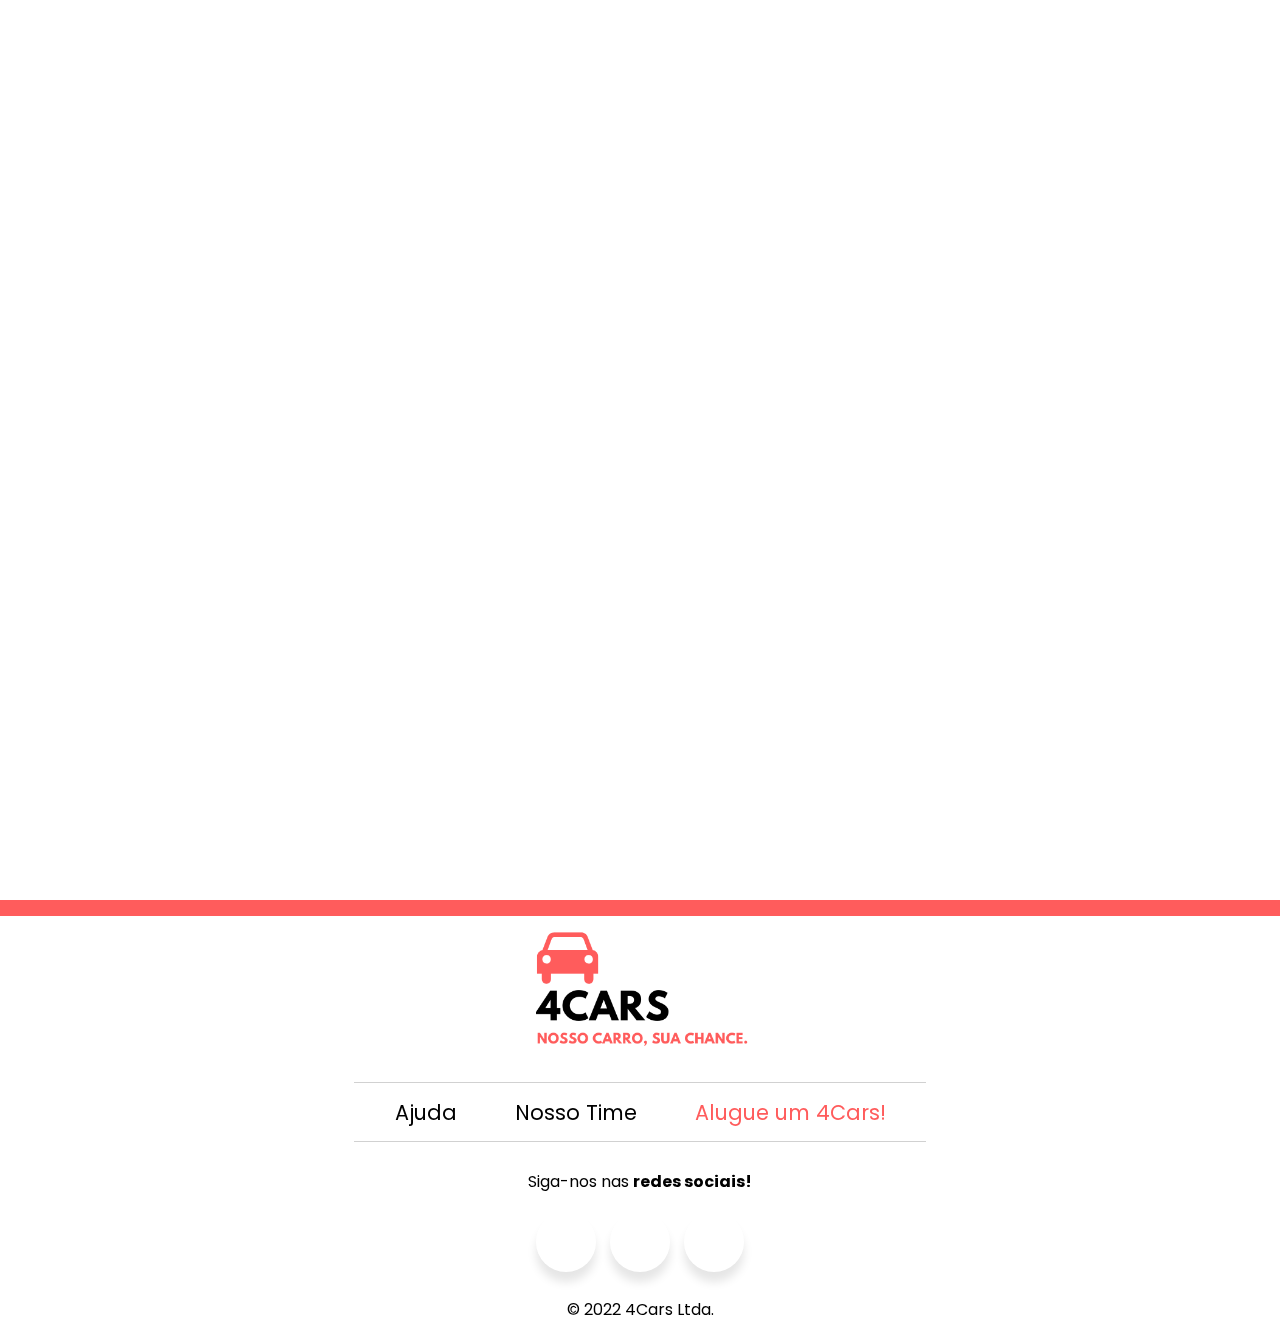
==== skeleton/index.html @ f62fdfae "rodapé, fonte e imagens" ====
<!DOCTYPE html>
<html lang="pt-br">

<head>
    <meta charset="UTF-8">
    <meta http-equiv="X-UA-Compatible" content="IE=edge">
    <meta name="viewport" content="width=device-width, initial-scale=1.0">
    <link rel="stylesheet" href="style.css">
    <title>4Cars - Aluguel de carros para motoristas</title>
    <link rel="shortcut icon" href="img/logo-sem-texto.png">
    <link
      rel="stylesheet"
      href="https://cdnjs.cloudflare.com/ajax/libs/font-awesome/5.15.3/css/all.min.css"
      integrity="sha512-iBBXm8fW90+nuLcSKlbmrPcLa0OT92xO1BIsZ+ywDWZCvqsWgccV3gFoRBv0z+8dLJgyAHIhR35VZc2oM/gI1w=="
      crossorigin="anonymous"
    />
</head>

<body>
    <header>

    </header>

    <main>

    </main>

<!-- RODAPÉ -->
    <footer>
        <img id="logo-rodape" src="img/logo4cars.PNG" alt="LOGO">
        <nav class="menu-rodape">
            <a href="ajuda.html">Ajuda</a>
            <a href="nosso-time.html">Nosso Time</a>
            <a href="aluguel.html" id="botao-alugue">Alugue um 4Cars!</a>
        </nav>
        <p class="paragrafo-rodape">Siga-nos nas <b>redes sociais!</b></p>
        <div class="redes">
                <a href="https://www.instagram.com/" target="_blank" class="btn instagram">
                    <div class="icon">
                        <i class="fab fa-instagram"></i>
                    </div>
                    <span>Instagram</span>
                </a>
                <a href="https://www.facebook.com/" target="_blank" class="btn facebook">
                    <div class="icon">
                        <i class="fab fa-facebook"></i>
                    </div>
                    <span>Facebook</span>
                </a>
                <a href="https://twitter.com/" target="_blank" class="btn twitter">
                    <div class="icon">
                        <i class="fab fa-twitter"></i>
                    </div>
                    <span>Twitter</span>
                </a>
        </div>    
        <p class="paragrafo-rodape">&copy; 2022 4Cars Ltda.</p>
    </footer>

</body>

</html>
---- skeleton/style.css ----
@import url('https://fonts.googleapis.com/css2?family=Exo&family=Poppins:wght@400;500;600;700&display=swap');

* {
    padding: 0;
    margin: 0;
    box-sizing: border-box;
    font-family: 'Poppins', sans-serif;
}

body {
    min-height: 100vh;
}

header {
    display: flex;
    height: 10vh;
    align-items: center;
    justify-content: center;
}

main {
    display: flex;
    height: 90vh;
    align-items: center;
    justify-content: center;
}

/* RODAPÉ */

footer {
    display: flex;
    flex-direction: column;
    top: 100%;
    position: sticky;
    align-items: center;
    justify-content: center;
    width: 100%;
    border-top: 1rem solid #ff5c5c;
}
#logo-rodape {
    width: 25vh;
    margin: 1vh;
}

.menu-rodape {
    margin: 2vh;
    border-top: 1px solid rgb(102, 102, 102, 0.3);
    border-bottom: 1px solid rgb(102, 102, 102, 0.3);
    padding: 1.5vh;
}

.menu-rodape a {
    text-decoration: none;
    color: black;
    padding: 3vh;
    font-size: 1.3rem;
}

#menu-rodape a:hover {
    text-decoration: underline;
}

.paragrafo-rodape {
    margin: 1vh;
}

#botao-alugue {
    color: #ff5c5c;
}

#botao-alugue:hover {
    text-decoration: underline;
}

.redes {
    margin: 1vh;
}
.redes a{
    text-decoration: none;
}
.redes .btn{
    display: inline-block;
    height: 60px;
    width: 60px;
    margin: 0 5px;
    overflow: hidden;
    background: #fff;
    border-radius: 50px;
    cursor: pointer;
    box-shadow: 0px 10px 10px rgba(0, 0, 0, 0.1);
    transition: all 0.3s ease-out;
}
.redes .btn:hover{
    width: 200px;
}
.redes .btn .icon{
    display: inline-block;
    height: 60px;
    width: 60px;
    text-align: center;
    border-radius: 50px;
    box-sizing: border-box;
    line-height: 60px;
    color: black;
    transition: all 0.3s ease-out;
}
.instagram:hover .icon{
    background: #e1306c;
}
.facebook:hover .icon{
    background: #4267B2;
}
.twitter:hover .icon{
    background: #00acee;
}

.redes .btn .icon i{
    font-size: 20px;
    line-height: 60px;
    transition: all 0.3s ease-out;
}
.redes .btn:hover .icon i{
    color: #fff;
}

.redes .btn span{
    font-size: 20px;
    font-weight: 500;
    line-height: 60px;
    margin-left: 10px;
    transition: all 0.5s ease-out;
}
.instagram:hover span{
    color: #e1306c;
}
.facebook:hover span{
    color: #4267B2;
}
.twitter:hover span{
    color: #00acee;
}
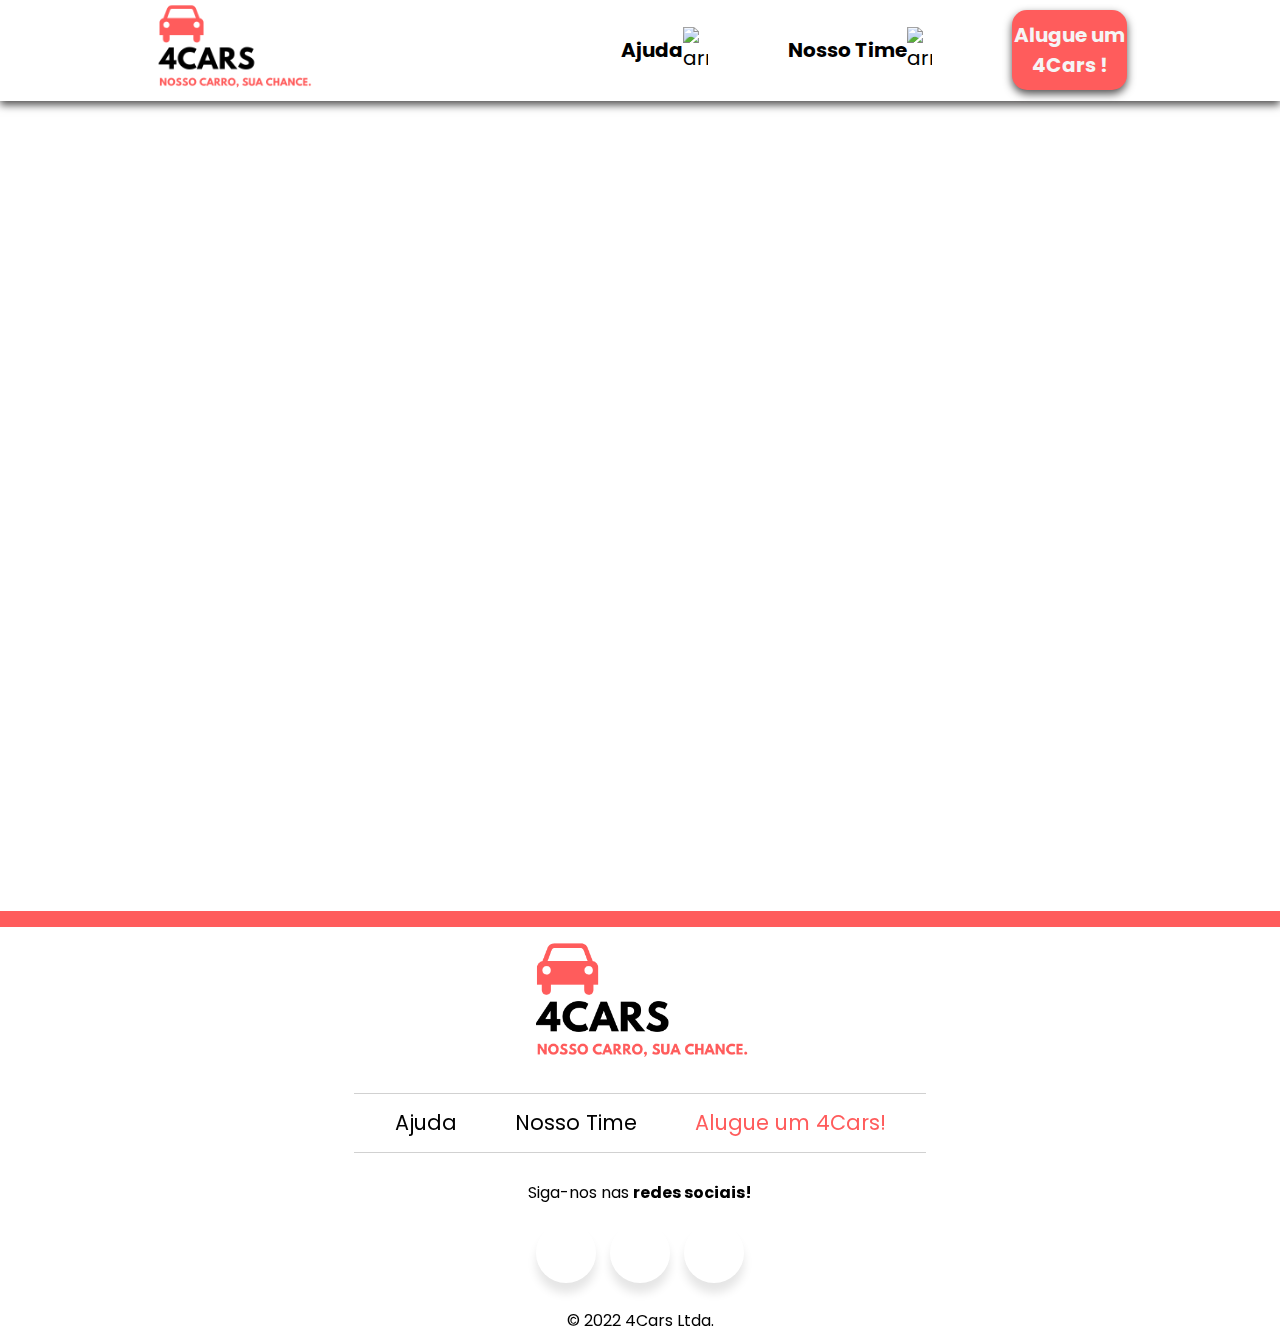
==== commit ee99935c: "correção tamanho do botão alugue" ====
--- a/skeleton/index.html
+++ b/skeleton/index.html
@@ -8,24 +8,42 @@
     <link rel="stylesheet" href="style.css">
     <title>4Cars - Aluguel de carros para motoristas</title>
     <link rel="shortcut icon" href="img/logo-sem-texto.png">
-    <link
-      rel="stylesheet"
-      href="https://cdnjs.cloudflare.com/ajax/libs/font-awesome/5.15.3/css/all.min.css"
-      integrity="sha512-iBBXm8fW90+nuLcSKlbmrPcLa0OT92xO1BIsZ+ywDWZCvqsWgccV3gFoRBv0z+8dLJgyAHIhR35VZc2oM/gI1w=="
-      crossorigin="anonymous"
-    />
+    <link rel="stylesheet" href="https://cdnjs.cloudflare.com/ajax/libs/font-awesome/5.15.3/css/all.min.css"
+        integrity="sha512-iBBXm8fW90+nuLcSKlbmrPcLa0OT92xO1BIsZ+ywDWZCvqsWgccV3gFoRBv0z+8dLJgyAHIhR35VZc2oM/gI1w=="
+        crossorigin="anonymous" />
 </head>
 
 <body>
+    <!--CABEÇALHO-->
     <header>
+        <a id="logo-header" href="index.html">
+            <img src="./img/logo4cars.PNG" alt="logo">
+        </a>
 
+        <nav id="menu-header">
+
+            <a id="button-header-arrow" href="">
+                <span><b>Ajuda</b></span>
+                <img src="./img/Seta.png" alt="arrow">
+            </a>
+
+            <a id="button-header-arrow" href="">
+                <span><b>Nosso Time</b></span>
+                <img src="./img/Seta.png" alt="arrow">
+            </a>
+
+            <a id="alugue-header" href="">
+                <span><b>Alugue um<br>4Cars !</b></span>
+            </a>
+
+        </nav>
     </header>
 
     <main>
 
     </main>
 
-<!-- RODAPÉ -->
+    <!-- RODAPÉ -->
     <footer>
         <img id="logo-rodape" src="img/logo4cars.PNG" alt="LOGO">
         <nav class="menu-rodape">
@@ -35,25 +53,25 @@
         </nav>
         <p class="paragrafo-rodape">Siga-nos nas <b>redes sociais!</b></p>
         <div class="redes">
-                <a href="https://www.instagram.com/" target="_blank" class="btn instagram">
-                    <div class="icon">
-                        <i class="fab fa-instagram"></i>
-                    </div>
-                    <span>Instagram</span>
-                </a>
-                <a href="https://www.facebook.com/" target="_blank" class="btn facebook">
-                    <div class="icon">
-                        <i class="fab fa-facebook"></i>
-                    </div>
-                    <span>Facebook</span>
-                </a>
-                <a href="https://twitter.com/" target="_blank" class="btn twitter">
-                    <div class="icon">
-                        <i class="fab fa-twitter"></i>
-                    </div>
-                    <span>Twitter</span>
-                </a>
-        </div>    
+            <a href="https://www.instagram.com/" target="_blank" class="btn instagram">
+                <div class="icon">
+                    <i class="fab fa-instagram"></i>
+                </div>
+                <span>Instagram</span>
+            </a>
+            <a href="https://www.facebook.com/" target="_blank" class="btn facebook">
+                <div class="icon">
+                    <i class="fab fa-facebook"></i>
+                </div>
+                <span>Facebook</span>
+            </a>
+            <a href="https://twitter.com/" target="_blank" class="btn twitter">
+                <div class="icon">
+                    <i class="fab fa-twitter"></i>
+                </div>
+                <span>Twitter</span>
+            </a>
+        </div>
         <p class="paragrafo-rodape">&copy; 2022 4Cars Ltda.</p>
     </footer>
 
--- a/skeleton/style.css
+++ b/skeleton/style.css
@@ -9,13 +9,6 @@
 
 body {
     min-height: 100vh;
-}
-
-header {
-    display: flex;
-    height: 10vh;
-    align-items: center;
-    justify-content: center;
 }
 
 main {
@@ -140,3 +133,66 @@
     color: #00acee;
 }
 
+/* CABEÇALHO ! */
+
+header {
+    display: flex;
+    align-items: center;
+    flex-wrap: wrap;
+    justify-content: space-around;
+    box-shadow: 0 4px 8px 0 rgb(83, 82, 82);
+}
+
+#logo-header:hover {
+    opacity: 0.7;
+}
+
+#logo-header > img {
+width: 18vh;
+}
+
+#menu-header {
+    display: flex;
+    align-items: center;
+    font-size: 20px;
+}
+
+#button-header-arrow {
+    display: flex;
+    text-decoration: none;
+    align-items: center;
+    margin-right: 80px;
+    color: black;
+}
+
+#button-header-arrow:hover img {
+    transform: translateX(25px);
+    transition: all 0.4s;
+}
+
+#button-header-arrow img {
+width: 25px;
+transition: all 0.4s;
+}
+
+#alugue-header { 
+    display: flex;
+    text-align: center;
+    background: #ff5c5c;
+    text-decoration: none; 
+    transition: all 0.4s;
+    border-radius: 15px;
+    padding: 10px 2px 10px 2px;
+    box-shadow: 0 4px 8px 0 rgb(83, 82, 82);
+}
+
+#alugue-header span {
+    align-self: center;
+    color: whitesmoke;
+}
+
+#alugue-header:hover {
+    background: black;
+    border-radius: 0px;
+    transition: all 0.7s;
+}
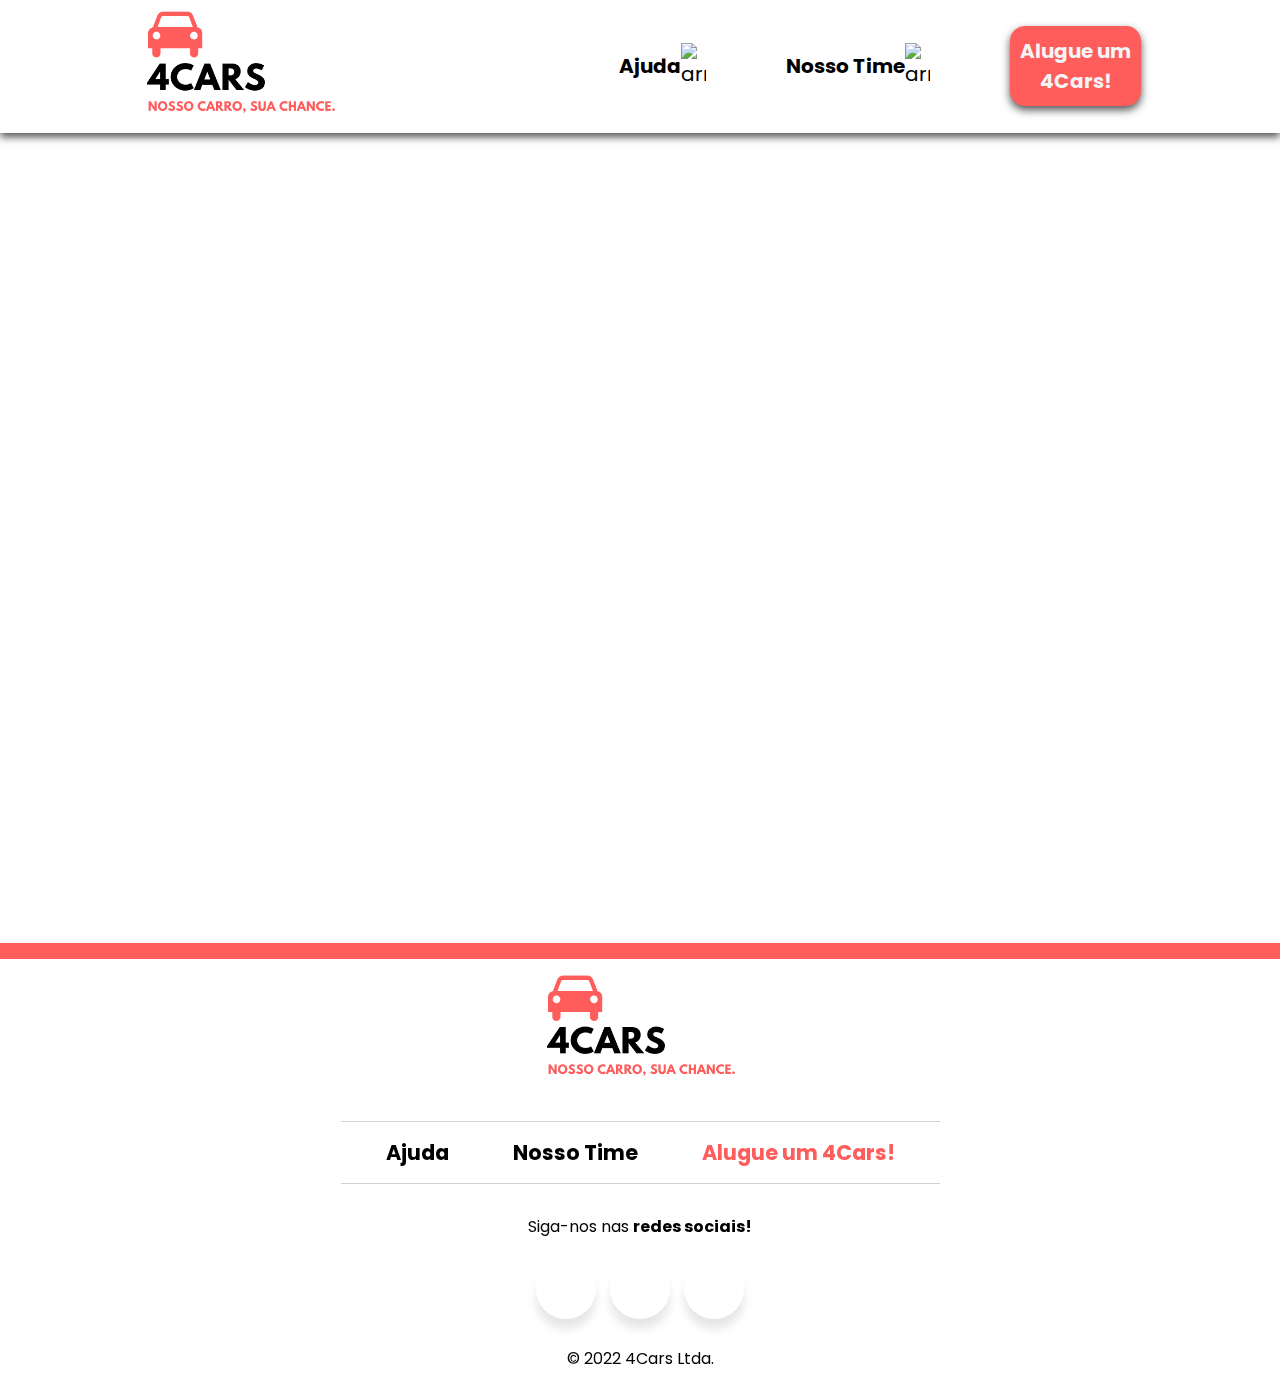
==== commit 59629bc5: "Ajustes header e footer" ====
--- a/skeleton/index.html
+++ b/skeleton/index.html
@@ -22,18 +22,18 @@
 
         <nav id="menu-header">
 
-            <a id="button-header-arrow" href="">
+            <a id="button-header-arrow" href="ajuda.html">
                 <span><b>Ajuda</b></span>
                 <img src="./img/Seta.png" alt="arrow">
             </a>
 
-            <a id="button-header-arrow" href="">
+            <a id="button-header-arrow" href="nosso-time.html">
                 <span><b>Nosso Time</b></span>
                 <img src="./img/Seta.png" alt="arrow">
             </a>
 
-            <a id="alugue-header" href="">
-                <span><b>Alugue um<br>4Cars !</b></span>
+            <a id="alugue-header" href="aluguel.html">
+                <span><b>Alugue um<br>4Cars!</b></span>
             </a>
 
         </nav>
@@ -45,11 +45,13 @@
 
     <!-- RODAPÉ -->
     <footer>
-        <img id="logo-rodape" src="img/logo4cars.PNG" alt="LOGO">
+        <a href="index.html">
+            <img id="logo-rodape" src="img/logo4cars.PNG" alt="LOGO">
+        </a>
         <nav class="menu-rodape">
-            <a href="ajuda.html">Ajuda</a>
-            <a href="nosso-time.html">Nosso Time</a>
-            <a href="aluguel.html" id="botao-alugue">Alugue um 4Cars!</a>
+            <a href="ajuda.html"><b>Ajuda</b></a>
+            <a href="nosso-time.html"><b>Nosso Time</b></a>
+            <a href="aluguel.html" id="botao-alugue"><b>Alugue um 4Cars!</b></a>
         </nav>
         <p class="paragrafo-rodape">Siga-nos nas <b>redes sociais!</b></p>
         <div class="redes">
--- a/skeleton/style.css
+++ b/skeleton/style.css
@@ -31,30 +31,30 @@
     border-top: 1rem solid #ff5c5c;
 }
 #logo-rodape {
-    width: 25vh;
-    margin: 1vh;
+    width: 200px;
+    margin: 10px;
 }
 
 .menu-rodape {
-    margin: 2vh;
+    margin: 20px;
     border-top: 1px solid rgb(102, 102, 102, 0.3);
     border-bottom: 1px solid rgb(102, 102, 102, 0.3);
-    padding: 1.5vh;
+    padding: 15px;
 }
 
 .menu-rodape a {
     text-decoration: none;
     color: black;
-    padding: 3vh;
+    padding: 30px;
     font-size: 1.3rem;
 }
 
-#menu-rodape a:hover {
+.menu-rodape a:hover {
     text-decoration: underline;
 }
 
 .paragrafo-rodape {
-    margin: 1vh;
+    margin: 10px;
 }
 
 #botao-alugue {
@@ -66,7 +66,7 @@
 }
 
 .redes {
-    margin: 1vh;
+    margin: 10px;
 }
 .redes a{
     text-decoration: none;
@@ -148,7 +148,8 @@
 }
 
 #logo-header > img {
-width: 18vh;
+    width: 200px;
+    margin: 5px 0px;
 }
 
 #menu-header {
@@ -166,13 +167,13 @@
 }
 
 #button-header-arrow:hover img {
-    transform: translateX(25px);
+    transform: translateX(10px);
     transition: all 0.4s;
 }
 
 #button-header-arrow img {
-width: 25px;
-transition: all 0.4s;
+    width: 25px;
+    transition: all 0.4s;
 }
 
 #alugue-header { 
@@ -182,7 +183,7 @@
     text-decoration: none; 
     transition: all 0.4s;
     border-radius: 15px;
-    padding: 10px 2px 10px 2px;
+    padding: 10px 10px;
     box-shadow: 0 4px 8px 0 rgb(83, 82, 82);
 }
 
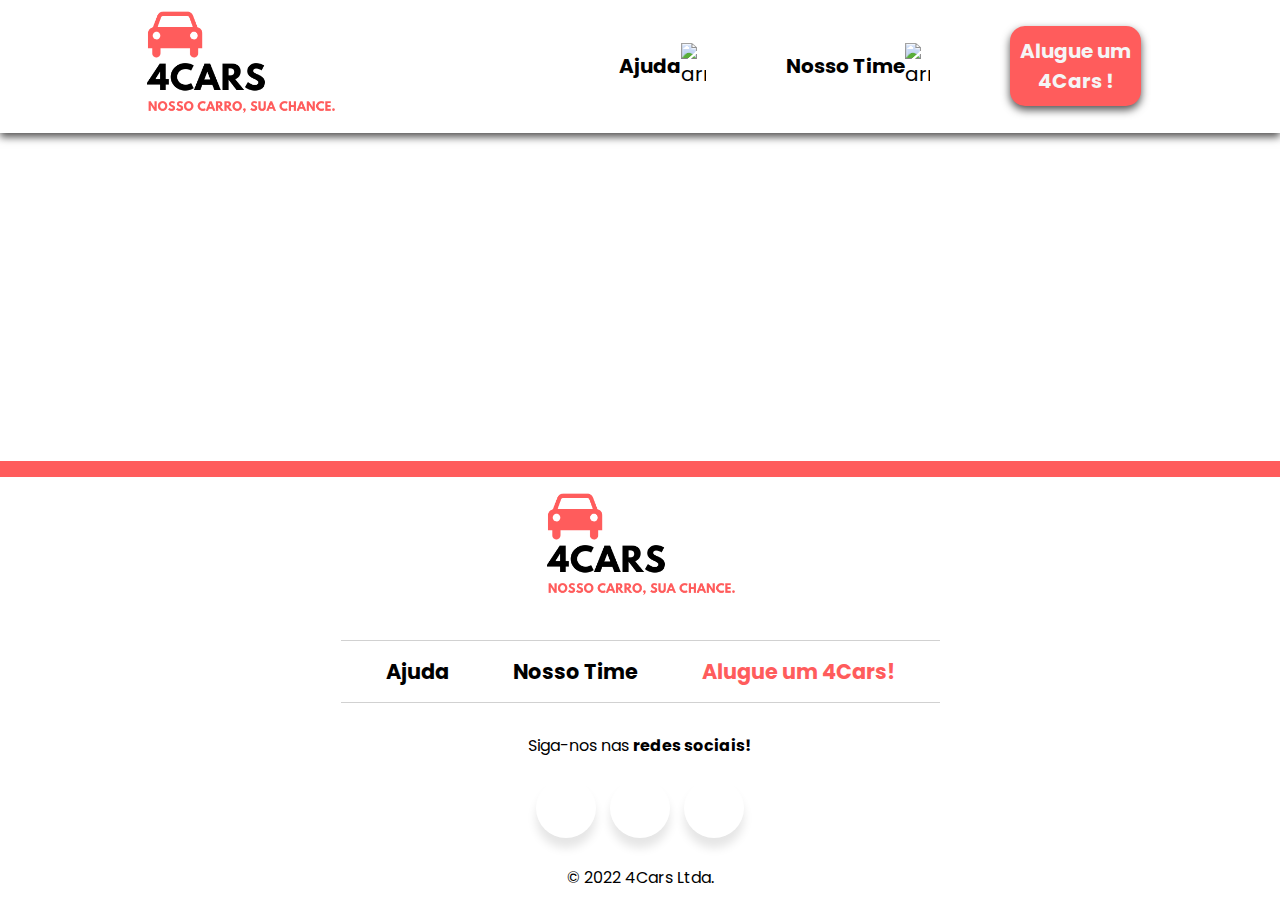
==== commit 2ab7fd3f: "Merge pull request #12 from future4code/rafael-navbar" ====
--- a/skeleton/index.html
+++ b/skeleton/index.html
@@ -33,12 +33,32 @@
             </a>
 
             <a id="alugue-header" href="aluguel.html">
-                <span><b>Alugue um<br>4Cars!</b></span>
+                <span><b>Alugue um<br>4Cars !</b></span>
             </a>
 
         </nav>
+        <label for="check" class="checkbtn">
+            <i class="fas fa-bars"></i>
+        </label>
     </header>
-
+    <input type="checkbox" id="check">
+    <ul id="list">
+        <li><a id="button-header-arrow" href="index.html">
+                <span><b>Home</b></span>
+                <img src="./img/Seta.png" alt="arrow">
+            </a></li>
+        <li> <a id="button-header-arrow" href="ajuda.html">
+                <span><b>Ajuda</b></span>
+                <img src="./img/Seta.png" alt="arrow">
+            </a></li>
+        <li> <a id="button-header-arrow" href="nosso-time.html">
+                <span><b>Nosso Time</b></span>
+                <img src="./img/Seta.png" alt="arrow">
+            </a></li>
+        <li> <a id="alugue-header" href="aluguel.html">
+                <span><b>Alugue um<br>4Cars !</b></span>
+            </a></li>
+    </ul>
     <main>
 
     </main>
--- a/skeleton/style.css
+++ b/skeleton/style.css
@@ -5,6 +5,7 @@
     margin: 0;
     box-sizing: border-box;
     font-family: 'Poppins', sans-serif;
+    list-style-type: none;
 }
 
 body {
@@ -13,7 +14,7 @@
 
 main {
     display: flex;
-    height: 90vh;
+    flex-direction: column;
     align-items: center;
     justify-content: center;
 }
@@ -23,6 +24,7 @@
 footer {
     display: flex;
     flex-direction: column;
+    flex-wrap: wrap;
     top: 100%;
     position: sticky;
     align-items: center;
@@ -183,7 +185,7 @@
     text-decoration: none; 
     transition: all 0.4s;
     border-radius: 15px;
-    padding: 10px 10px;
+    padding: 10px;
     box-shadow: 0 4px 8px 0 rgb(83, 82, 82);
 }
 
@@ -197,3 +199,108 @@
     border-radius: 0px;
     transition: all 0.7s;
 }
+
+.checkbtn {
+    font-size: 30px;
+    color: black;
+    cursor: pointer;
+    display: none;
+}
+
+#check {
+    display: none;
+}
+
+#list {
+    display: none;
+}
+
+
+@media (max-width: 800px) {
+
+#menu-header {
+    display: none;
+}    
+
+.checkbtn {
+    display: block;
+}
+
+#list {
+    display: none;
+    flex-direction: column;
+    align-items: center;
+    justify-content: space-evenly;
+    width: 100%;
+    height: 90vh;
+    background: whitesmoke;
+    box-shadow: 0 4px 8px 0 rgb(83, 82, 82);
+}
+
+#button-header-arrow {
+    margin-right: 0px;
+    border-bottom: solid gray 1px;
+    padding: 0px 100px 25px 100px;
+
+}
+
+#alugue-header {
+    padding: 25px;
+}
+
+
+#check:checked ~ #list{
+    display: flex;
+  }
+
+}
+
+/* PÁGINA DE AJUDA */
+
+#secao-texto-pagina-ajuda {
+    display: flex;
+    max-width: 600px;
+    align-items: center;
+    justify-content: center;
+    margin: 50px 0px;
+}
+.titulo-ajuda {
+    font-size: 2.5rem;
+    font-weight: 600;
+    text-align: center;
+}
+#secao-duvidas-frequentes {
+    display: flex;
+    flex-direction: column;
+    background-color: #ff5c5c;
+    color: #fff;
+    width: 100%;
+    align-items: center;
+    justify-content: center;
+    margin: 50px 0px;
+}
+.titulo-menor-ajuda {
+    font-size: 2rem;
+    text-align: center;
+}
+
+#secao-formulario-ajuda {
+    display: flex;
+    flex-direction: column;
+    width: 100%;
+    align-items: center;
+    justify-content: center;
+    margin: 50px 0px;
+}
+.frase-ajuda {
+    max-width: 420px;
+    text-align: center;
+    margin: 20px 0px;
+}
+.formulario {
+    max-width: 650px;
+    padding: 50px;
+    border-radius: 10px;
+    margin: auto;
+    background-color: rgb(102, 102, 102, 0.3);
+}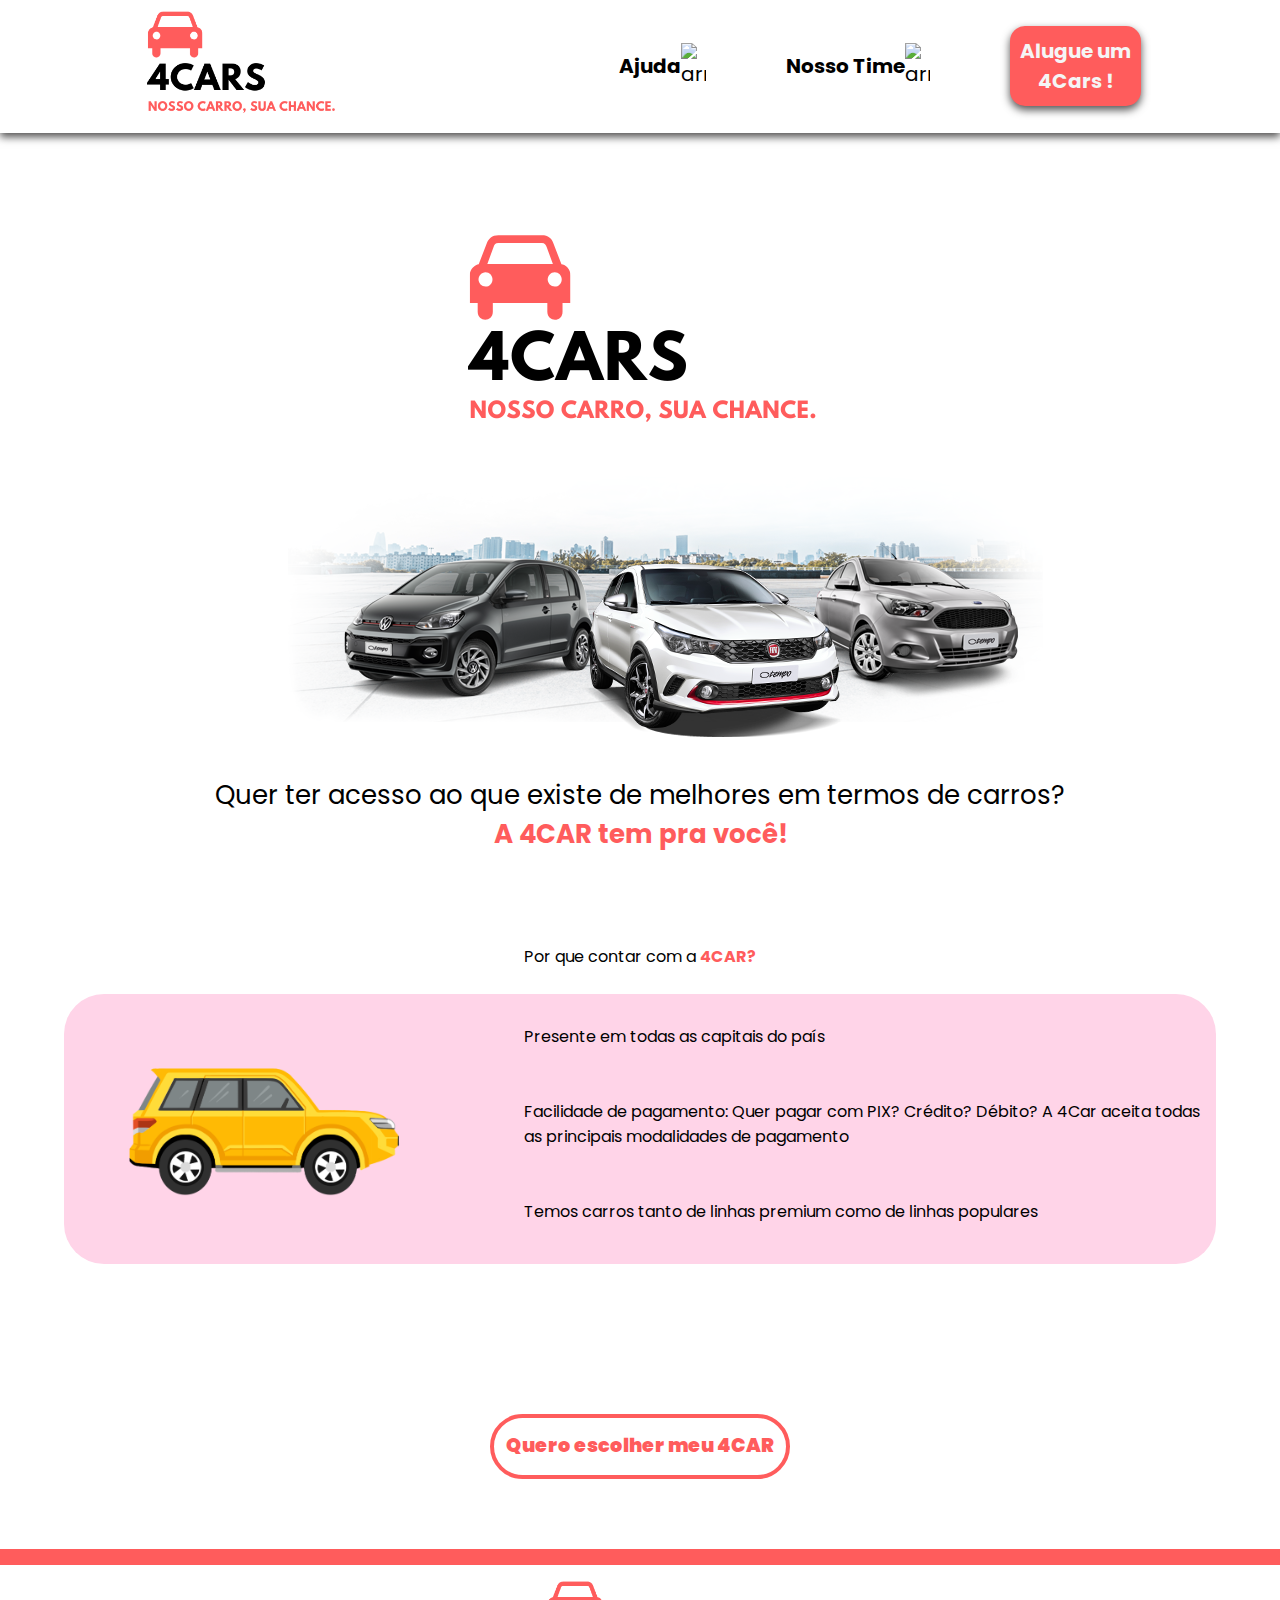
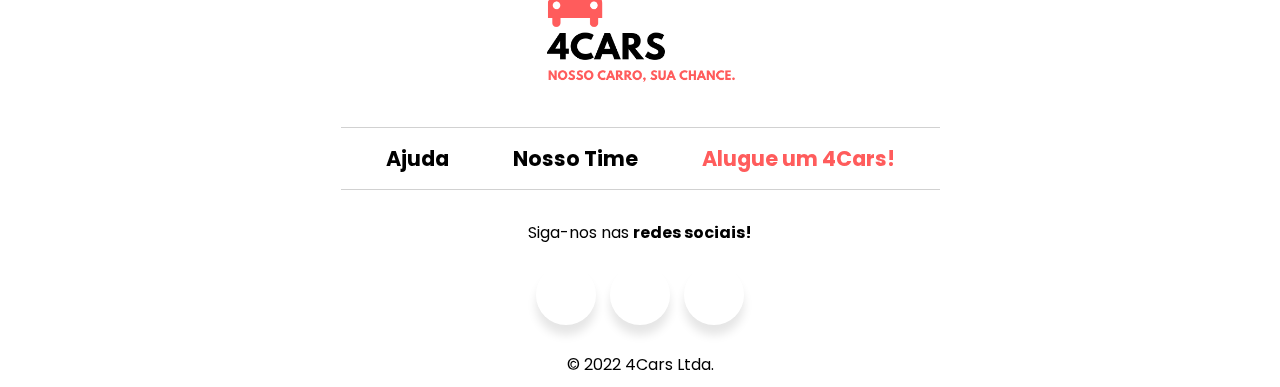
==== commit 4685e24a: "Arrumando a index" ====
--- a/skeleton/index.html
+++ b/skeleton/index.html
@@ -11,6 +11,8 @@
     <link rel="stylesheet" href="https://cdnjs.cloudflare.com/ajax/libs/font-awesome/5.15.3/css/all.min.css"
         integrity="sha512-iBBXm8fW90+nuLcSKlbmrPcLa0OT92xO1BIsZ+ywDWZCvqsWgccV3gFoRBv0z+8dLJgyAHIhR35VZc2oM/gI1w=="
         crossorigin="anonymous" />
+    <script type="module" src="https://unpkg.com/ionicons@5.5.2/dist/ionicons/ionicons.esm.js"></script>
+    <script nomodule src="https://unpkg.com/ionicons@5.5.2/dist/ionicons/ionicons.js"></script>
 </head>
 
 <body>
@@ -61,41 +63,107 @@
     </ul>
     <main>
 
-    </main>
+        <main>
+            <!-- banner De Abertura -->
+            <div class="containerIndex">
+                <div class="logoIndex"><img src="img/logo4cars.PNG" alt=""></div>
+                <div class="indexLogo"><img src="img/SeekPng.com_carros-png_2061838 (1).png" alt=""></div>
 
-    <!-- RODAPÉ -->
-    <footer>
-        <a href="index.html">
-            <img id="logo-rodape" src="img/logo4cars.PNG" alt="LOGO">
-        </a>
-        <nav class="menu-rodape">
-            <a href="ajuda.html"><b>Ajuda</b></a>
-            <a href="nosso-time.html"><b>Nosso Time</b></a>
-            <a href="aluguel.html" id="botao-alugue"><b>Alugue um 4Cars!</b></a>
-        </nav>
-        <p class="paragrafo-rodape">Siga-nos nas <b>redes sociais!</b></p>
-        <div class="redes">
-            <a href="https://www.instagram.com/" target="_blank" class="btn instagram">
-                <div class="icon">
-                    <i class="fab fa-instagram"></i>
+
+                <!-- banner De Abertura -->
+                <div class="mensagembanner">Quer ter acesso ao que existe de melhores em termos de carros? <br>
+                    <p class="a4cartem"> A 4CAR tem pra você!</p>
                 </div>
-                <span>Instagram</span>
+
+                <div classe="textoPorque">Por que contar com a <span style="color:#ff5c5c; font-weight: 700;"> 4CAR?
+                    </span>
+                </div>
+                <br>
+                <div class="fotoIndex"><img src="img/—Pngtree—car car traffic cartoon car_3847398.png" alt="">
+
+
+                    <div class="textoIndex">
+                        <div class="textoEIcone"><ion-icon name="speedometer-outline" style="padding-right: 20px; padding-left: 20px; font-size: 28px;"></ion-icon>Presente em todas as capitais do
+                            país</div>
+                        <br>
+                        <br>
+                        <div class="textoEIcone"><ion-icon name="card-outline" style="padding-right: 20px; padding-left: 20px; font-size: 38px;"></ion-icon> Facilidade de pagamento: Quer pagar
+                            com PIX? Crédito? Débito? A 4Car aceita todas as principais
+                            modalidades de
+                            pagamento </div>
+                        <br><br>
+                        <div class="textoEIcone"><ion-icon name="car-sport-outline" style="padding-right: 20px; padding-left: 20px; font-size: 33px;"></ion-icon>Temos carros tanto de linhas premium
+                            como de linhas populares</div>
+                    </div>
+                </div>
+            </div>
+
+        </main>
+
+        <!-- RESPONSIVO -->
+        <div class="containerResp"><img src="img/pngegg.png" alt=""></div>
+
+        <div class="velocidade">
+            <h2>
+                <ion-icon name="speedometer-outline" style="padding-right: 20px; padding-left: 20px"></ion-icon>
+                Praticidade
+            </h2>
+            <p class="textovel">Presente em todas as capitais do país</p>
+        </div>
+        <div class="velocidade">
+            <h2>
+                <ion-icon name="card-outline" style="padding-right: 20px; padding-left: 20px"></ion-icon>Pagamento
+            </h2>
+            <p class="textovel">Facilidade de pagamento: Quer pagar
+                com PIX? Crédito? Débito? A 4Car aceita os principais meios de pagamentos nacionais</p>
+        </div>
+        <div class="velocidade">
+            <h2>
+                <ion-icon name="car-sport-outline" style="padding-right: 20px; padding-left: 20px"></ion-icon>
+                Diversidade
+            </h2>
+            <p class="textovel">Temos carros tanto de linhas premium
+                como de linhas populares</p>
+        </div>
+        <div class="botaoz"><a href="#planos" class="botaoSecund">Quero escolher meu 4CAR</a></div>
+        </div>
+
+        </div>
+
+
+        <!-- RODAPÉ -->
+        <footer>
+            <a href="index.html">
+                <img id="logo-rodape" src="img/logo4cars.PNG" alt="LOGO">
             </a>
-            <a href="https://www.facebook.com/" target="_blank" class="btn facebook">
-                <div class="icon">
-                    <i class="fab fa-facebook"></i>
-                </div>
-                <span>Facebook</span>
-            </a>
-            <a href="https://twitter.com/" target="_blank" class="btn twitter">
-                <div class="icon">
-                    <i class="fab fa-twitter"></i>
-                </div>
-                <span>Twitter</span>
-            </a>
-        </div>
-        <p class="paragrafo-rodape">&copy; 2022 4Cars Ltda.</p>
-    </footer>
+            <nav class="menu-rodape">
+                <a href="ajuda.html"><b>Ajuda</b></a>
+                <a href="nosso-time.html"><b>Nosso Time</b></a>
+                <a href="aluguel.html" id="botao-alugue"><b>Alugue um 4Cars!</b></a>
+            </nav>
+            <p class="paragrafo-rodape">Siga-nos nas <b>redes sociais!</b></p>
+            <div class="redes">
+                <a href="https://www.instagram.com/" target="_blank" class="btn instagram">
+                    <div class="icon">
+                        <i class="fab fa-instagram"></i>
+                    </div>
+                    <span>Instagram</span>
+                </a>
+                <a href="https://www.facebook.com/" target="_blank" class="btn facebook">
+                    <div class="icon">
+                        <i class="fab fa-facebook"></i>
+                    </div>
+                    <span>Facebook</span>
+                </a>
+                <a href="https://twitter.com/" target="_blank" class="btn twitter">
+                    <div class="icon">
+                        <i class="fab fa-twitter"></i>
+                    </div>
+                    <span>Twitter</span>
+                </a>
+            </div>
+            <p class="paragrafo-rodape">&copy; 2022 4Cars Ltda.</p>
+        </footer>
 
 </body>
 
--- a/skeleton/style.css
+++ b/skeleton/style.css
@@ -227,14 +227,17 @@
 }
 
 #list {
-    display: none;
+    display: flex;
     flex-direction: column;
     align-items: center;
     justify-content: space-evenly;
     width: 100%;
     height: 90vh;
+    transform: translateY(-200%);
+    transition: all 0.5s;
     background: whitesmoke;
     box-shadow: 0 4px 8px 0 rgb(83, 82, 82);
+    margin-bottom:-90vh;
 }
 
 #button-header-arrow {
@@ -250,7 +253,8 @@
 
 
 #check:checked ~ #list{
-    display: flex;
+    transform: translateY(0%);
+    margin-bottom: 0;
   }
 
 }
@@ -303,4 +307,380 @@
     border-radius: 10px;
     margin: auto;
     background-color: rgb(102, 102, 102, 0.3);
+}
+/* CONTEUDO DA PÁGINA 'nosso-time' */
+
+.imagemBanner img{
+    display: flex;
+    width: 100%;
+    height: 400px;
+}
+
+.cabec1{
+    display: flex;
+    padding: 70px;
+    color: #ff5c5c;
+    font-size: 35px;
+}
+
+.cabec2{
+    display: flex;
+    padding: 120px;
+}
+
+.container{
+    align-items: center;
+    height: 60vh;
+    display: flex;
+    justify-content: space-between;
+}
+
+.fotoNei{
+    float: left;
+    width: 750px;
+    align-items: center;
+    justify-content: center;
+}
+
+.fotojoao{
+    float: right;
+    width: 750px;
+    align-items: center;
+    justify-content: center;
+}
+.fotoRafa{
+    float: left;
+    width: 750px;
+    align-items: center;
+    justify-content: center;
+}
+
+.dadosDaGalera{
+    margin-bottom: 200px;
+    padding: 20px 10px 40px 30px;
+    height: 35vh;
+    background-color:#ff5c5c;
+    border-radius: 8px;
+}
+
+.dadosDaGalera img{
+    padding-top: 5px;
+    align-items: center;
+    justify-content: center;
+    width: 300px;
+    border-radius: 90%;
+    transition: 1s;
+}
+a.cargos {
+    padding-top: 10px;
+    margin-left: 120px;
+    position: relative;
+    text-decoration: none;
+    padding: 0 20px;
+    color: white;
+    cursor:default;
+}
+
+a.cargos:after{
+    content: "";
+    position: absolute;
+    background-color: white;
+    height: 2px;
+    width: 0%;
+    left: 20px;
+    bottom: -10px;
+    transition: 0.5s;
+}
+
+    a.cargosjoao {
+        padding-top: 10px;
+        margin-left: 120px;
+        position: relative;
+        text-decoration: none;
+        padding: 0 20px;
+        color: white;
+        cursor:default;
+    }
+    
+    a.cargosjoao:after{
+        content: "";
+        position: absolute;
+        background-color: white;
+        height: 2px;
+        width: 0%;
+        left: 20px;
+        bottom: -10px;
+        transition: 0.5s;
+}
+a.cargos:hover:after{
+    width: 80%;
+}
+
+    a.cargosjoao:hover:after{
+        width: 80%;
+}
+@media (max-width: 800px) {
+    .imagemBanner img {
+        margin-left: 0px;
+        width: 100%;
+        height: 100%;
+        justify-content: center;
+        align-items: center;
+    }
+
+    .container .cabec1 {
+        display: inline-flex;
+        font-size: 18px;
+        margin-left: -20px;
+        width: 50%;
+        left: 0;
+    }
+
+    .container .cabec2 {
+        text-align: justify;
+        margin-left: -60px;
+        margin-right: -70px;
+        text-align: left;
+        font-size: 12px;
+    }
+
+    img.fotoNei {
+        width: 30%;
+    }
+
+    .dadosDaGalera {
+        height: 10%;
+    }
+
+    .dadosDaGalera p {
+        text-align: justify;
+        font-size: 10px;
+        flex-wrap: wrap;
+        margin-left: -320px;
+        margin-right: -120px;
+    }
+    .dadosDaGalera .textojoao{
+            text-align: justify;
+            font-size: 10px;
+            flex-wrap: wrap;
+            margin-left: -30px;
+            margin-right: -380px;
+        }
+    
+
+    a.cargos {
+        margin-left: 200px;
+        position: absolute;
+        font-size: 12px;
+        left: -70px;
+        white-space: nowrap;
+    }
+
+    a.cargosjoao {
+        margin-left: 90px;
+        position: absolute;
+        font-size: 12px;
+        left: -70px;
+        white-space: nowrap;
+    }
+
+    img.fotojoao{
+        width: 30%;
+    }
+    p.textojoao{
+        left: 0;
+        margin-left: -35px;
+        margin-right: -360px;
+        flex-wrap: wrap;
+        text-align: justify;
+        font-size: 12px;
+    }
+}
+
+/* 
+INDEX */
+
+.containerIndex {
+    display: flex;
+    width: 100vw;
+    flex-direction: column;
+    padding-top: 90px;
+    align-items: center;
+    justify-content: center;
+    padding-bottom: 150px;
+}
+
+.logoIndex {
+    display: flex;
+    width: 100vw;
+    flex-direction: column;
+    align-items: center;
+    justify-items: center;
+}
+
+.indexLogo {
+    display: flex;
+    width: 100vw;
+    justify-content: center;
+    flex-direction: row;
+    margin-left: 50px;
+}
+
+.mensagembanner {
+    display: flex;
+    flex-direction: column;
+    font-size: 26px;
+    justify-content: center;
+    align-items: center;
+    text-align: center;
+    padding-top: 30px;
+    padding-bottom: 90px;
+}
+
+.fotoIndex {
+    display: flex;
+    flex-wrap: wrap;
+}
+
+.fotoIndex img {
+    width: 300px;
+    margin-left: 50px;
+    position: absolute;
+}
+
+.textoIndex {
+    display: flex;
+    flex-direction: column;
+    background-color: #ffd4e8;
+    border-radius: 40px;
+    width: 90vw;
+    height: 270px;
+    padding-top: 30px;
+    padding-left: 370px;
+}
+
+.textoPorque {
+    display: flex;
+    flex-direction: row;
+    font-size: 26px;
+    font-weight: 500;
+    text-align: center;
+}
+
+.a4cartem {
+    color: #ff5c5c;
+    font-weight: 700;
+}
+
+.textoEIcone img {
+    left: 0;
+    margin-left: 430px;
+    width: 30px;
+}
+
+.textoEIcone {
+    display: flex;
+    padding-left: 50px;
+}
+.botaoz{
+    display: flex;
+    justify-content: center;
+    align-items: center;
+    margin-top: 0px;
+    margin-bottom: 0px;
+
+}
+.botaoSecund{
+    margin-top: 0px;
+    margin-bottom: 70px;
+    text-decoration: none;
+    width: 300px;
+    max-width: 300px;
+    padding-top: 15px;
+    padding-bottom: 15px;
+    border: 4px solid #ff5c5c;
+    border-radius: 8em;
+    background-color: transparent;
+    color: #ff5c5c;
+    font-size: 1.2em;
+    line-height: 140%;
+    font-weight: 900;
+    text-align: center;
+}
+.botaoSecund:hover{
+    border: 4px solid black;
+    transition: all 0.4s;
+    color: white;
+    background-color: black;
+}
+a .botaoSecund{
+
+    margin-top: 0px;
+    margin-bottom: 20px;
+}
+
+
+.responsivo{
+    display: none;
+}
+.containerResp{
+    display: none;
+}
+.velocidade{
+    display: none;
+}
+
+
+@media screen and (max-width: 580px)
+{
+    .textoIndex {
+        display: none;
+        font-size: 9px;
+    }
+    .textoEIcone {
+        display: none;
+        margin-left: -240px;
+        font-size: 9px;
+    }
+    .textoEIcone img{
+        display: none;
+        width: 2%;
+        left: -270px;
+    }
+    .fotoIndex>img{
+        display: none;
+        margin-left: 10px;
+        width: 30%;
+        height: 30%;
+    }
+    .textoIndex{
+        display: none;
+        height: 30vh;
+    }
+    .velocidade{
+        display: flex;
+        border-radius: 8px;
+        border:1px black solid;
+        flex-direction: column;
+        width: 100vw;
+        background-color: #ffd4e8;
+        margin-bottom: 50px;
+    }
+    .containerResp{
+        margin-top: -100px;
+        align-items: center;
+        justify-content: center;
+        display: flex;
+    }
+    .containerResp img{
+        padding-top: -70px;
+        width: 110%;
+        height: 120%;
+        padding-bottom: 50px;
+    }
+    .indexLogo img{
+        display: flex;
+        margin-left: -30px;
+        width: 120vw;
+    }
 }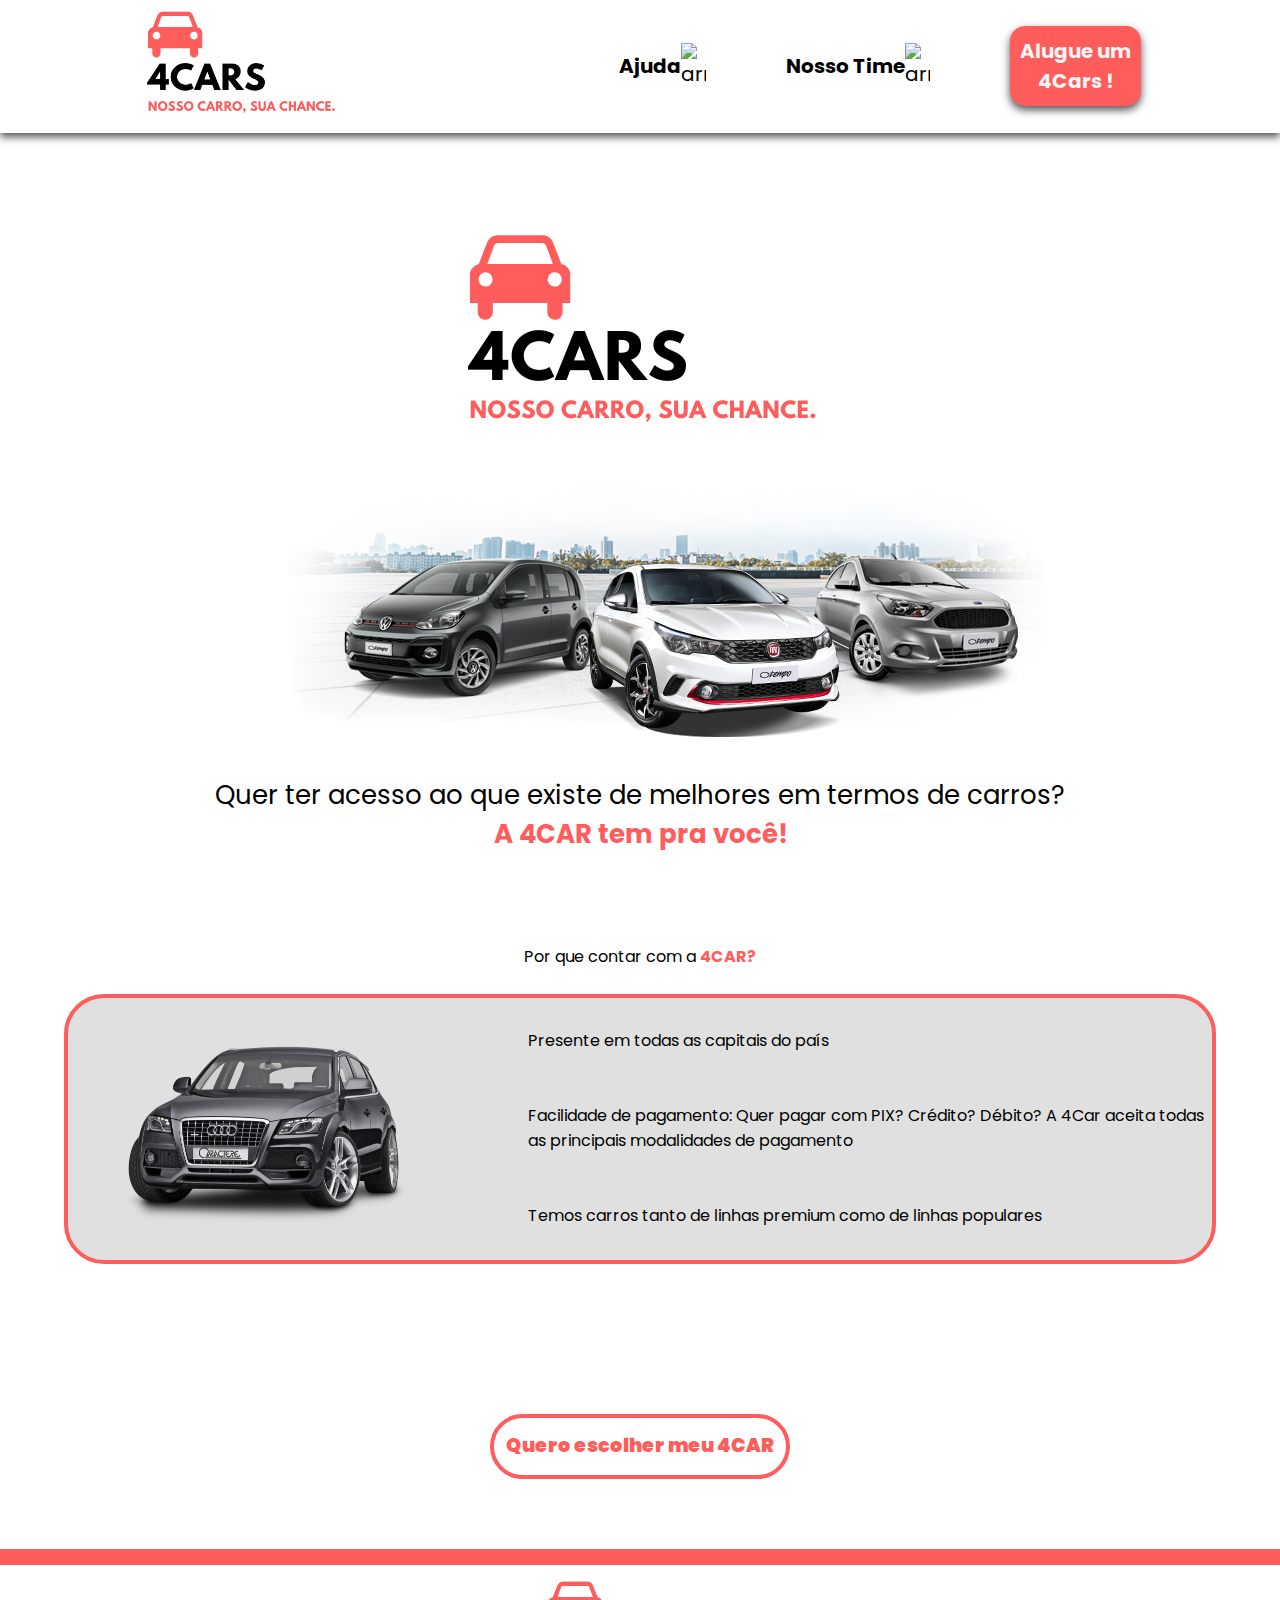
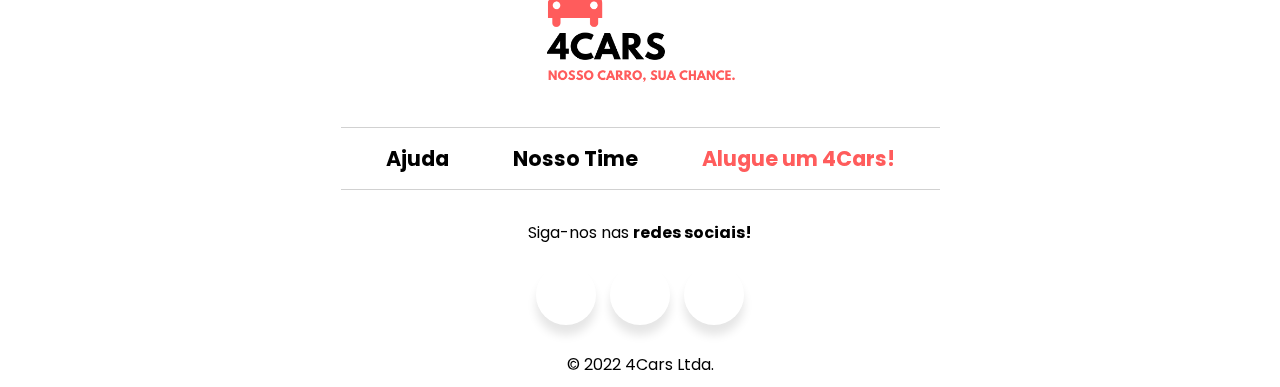
==== commit 4f79192e: "Merge pull request #17 from future4code/index" ====
--- a/skeleton/index.html
+++ b/skeleton/index.html
@@ -79,20 +79,20 @@
                     </span>
                 </div>
                 <br>
-                <div class="fotoIndex"><img src="img/—Pngtree—car car traffic cartoon car_3847398.png" alt="">
+                <div class="fotoIndex"><img src="img/Car-PNG-HD.png" alt="">
 
 
                     <div class="textoIndex">
-                        <div class="textoEIcone"><ion-icon name="speedometer-outline" style="padding-right: 20px; padding-left: 20px; font-size: 28px;"></ion-icon>Presente em todas as capitais do
+                        <div class="textoEIcone"><ion-icon name="speedometer-outline" style="color: #ff5c5c; padding-right: 20px; padding-left: 20px; font-size: 28px;"></ion-icon>Presente em todas as capitais do
                             país</div>
                         <br>
                         <br>
-                        <div class="textoEIcone"><ion-icon name="card-outline" style="padding-right: 20px; padding-left: 20px; font-size: 38px;"></ion-icon> Facilidade de pagamento: Quer pagar
+                        <div class="textoEIcone"><ion-icon name="card-outline" style="color:#ff5c5c; padding-right: 20px; padding-left: 20px; font-size: 38px;"></ion-icon> Facilidade de pagamento: Quer pagar
                             com PIX? Crédito? Débito? A 4Car aceita todas as principais
                             modalidades de
                             pagamento </div>
                         <br><br>
-                        <div class="textoEIcone"><ion-icon name="car-sport-outline" style="padding-right: 20px; padding-left: 20px; font-size: 33px;"></ion-icon>Temos carros tanto de linhas premium
+                        <div class="textoEIcone"><ion-icon name="car-sport-outline" style="color:#ff5c5c; padding-right: 20px; padding-left: 20px; font-size: 33px;"></ion-icon>Temos carros tanto de linhas premium
                             como de linhas populares</div>
                     </div>
                 </div>
@@ -104,21 +104,21 @@
         <div class="containerResp"><img src="img/pngegg.png" alt=""></div>
 
         <div class="velocidade">
-            <h2>
+            <h2 style="color: #ff5c5c">
                 <ion-icon name="speedometer-outline" style="padding-right: 20px; padding-left: 20px"></ion-icon>
                 Praticidade
             </h2>
             <p class="textovel">Presente em todas as capitais do país</p>
         </div>
         <div class="velocidade">
-            <h2>
+            <h2 style="color: #ff5c5c">
                 <ion-icon name="card-outline" style="padding-right: 20px; padding-left: 20px"></ion-icon>Pagamento
             </h2>
             <p class="textovel">Facilidade de pagamento: Quer pagar
                 com PIX? Crédito? Débito? A 4Car aceita os principais meios de pagamentos nacionais</p>
         </div>
         <div class="velocidade">
-            <h2>
+            <h2 style="color: #ff5c5c">
                 <ion-icon name="car-sport-outline" style="padding-right: 20px; padding-left: 20px"></ion-icon>
                 Diversidade
             </h2>
--- a/skeleton/style.css
+++ b/skeleton/style.css
@@ -544,14 +544,17 @@
 
 .fotoIndex img {
     width: 300px;
+    margin-top: 40px;
     margin-left: 50px;
     position: absolute;
 }
 
 .textoIndex {
-    display: flex;
-    flex-direction: column;
-    background-color: #ffd4e8;
+    color: black;
+    display: flex;
+    flex-direction: column;
+    border: 4px #ff5c5c solid;
+    background-color:rgba(150, 150, 150, 0.299);
     border-radius: 40px;
     width: 90vw;
     height: 270px;
@@ -660,10 +663,9 @@
     .velocidade{
         display: flex;
         border-radius: 8px;
-        border:1px black solid;
+        border:2px black solid;
         flex-direction: column;
         width: 100vw;
-        background-color: #ffd4e8;
         margin-bottom: 50px;
     }
     .containerResp{
@@ -683,4 +685,7 @@
         margin-left: -30px;
         width: 120vw;
     }
+    .textovel{
+        margin-left: 20px;
+    }
 }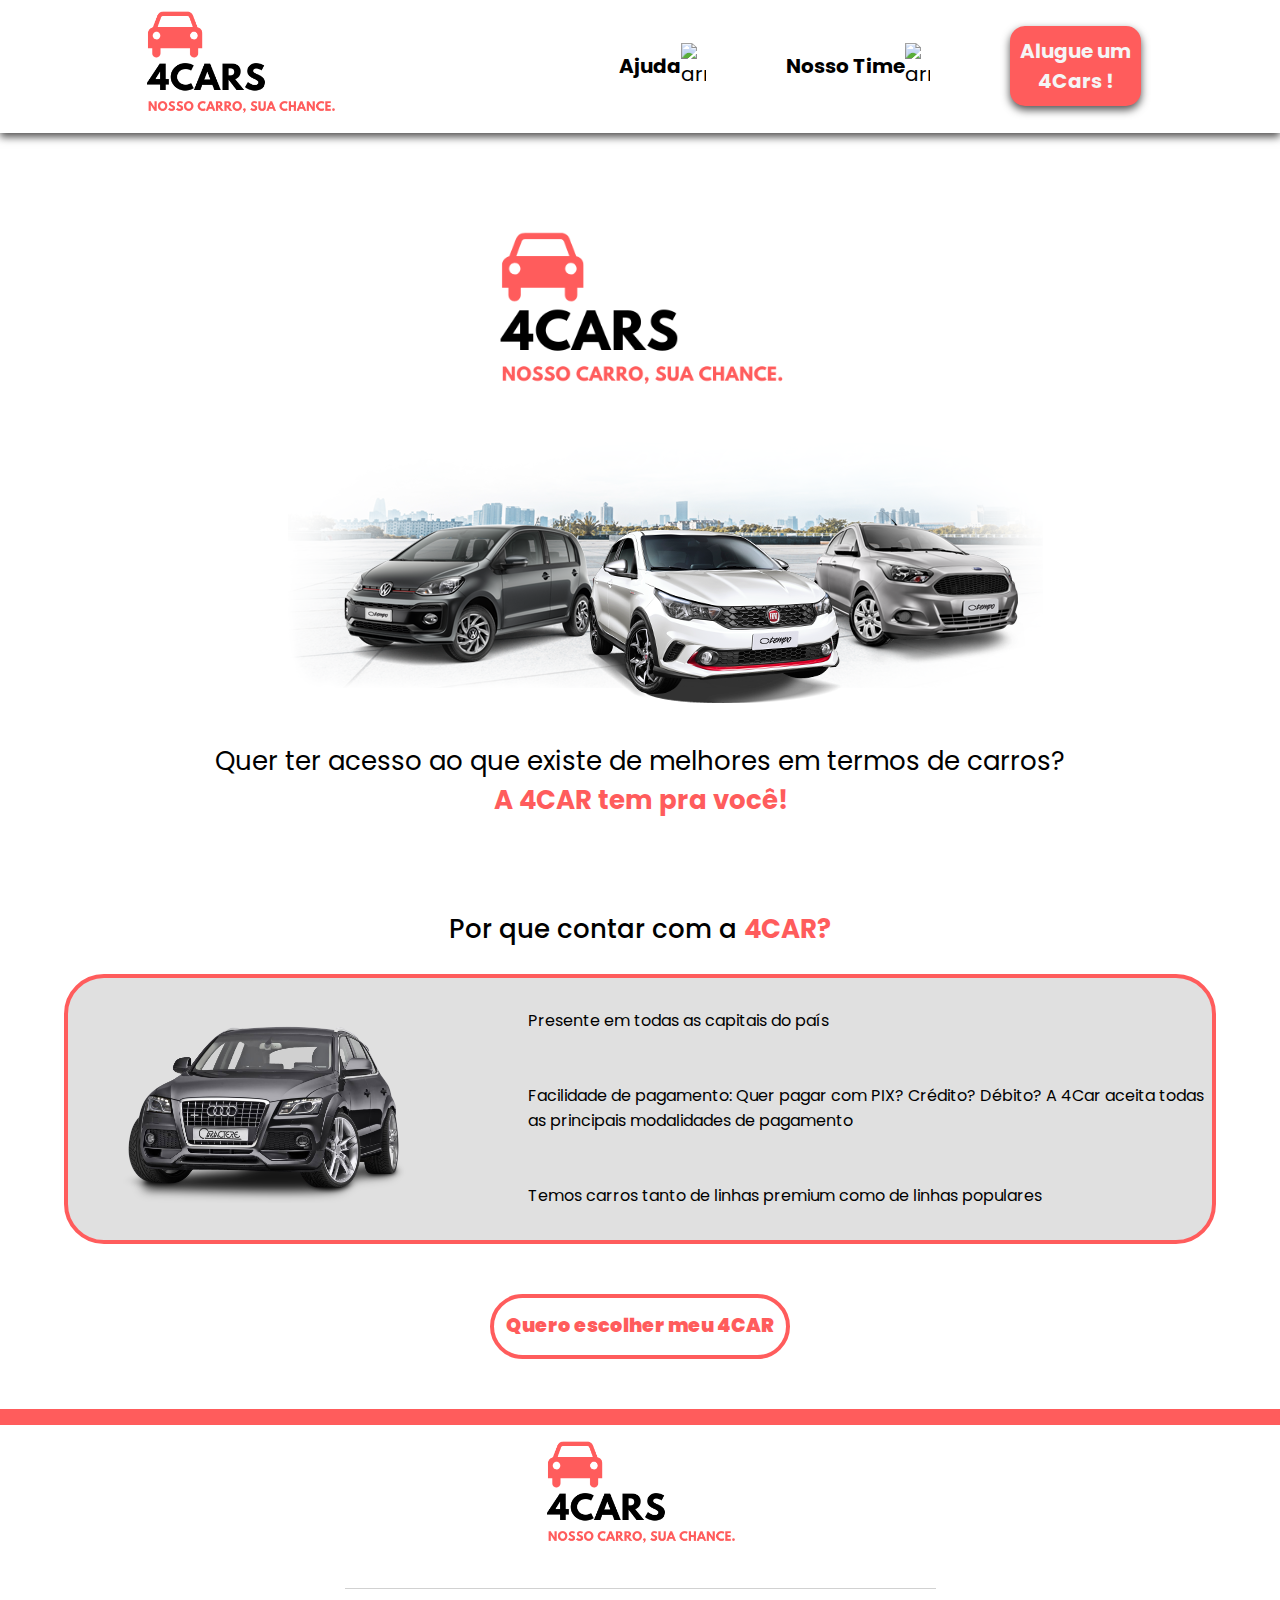
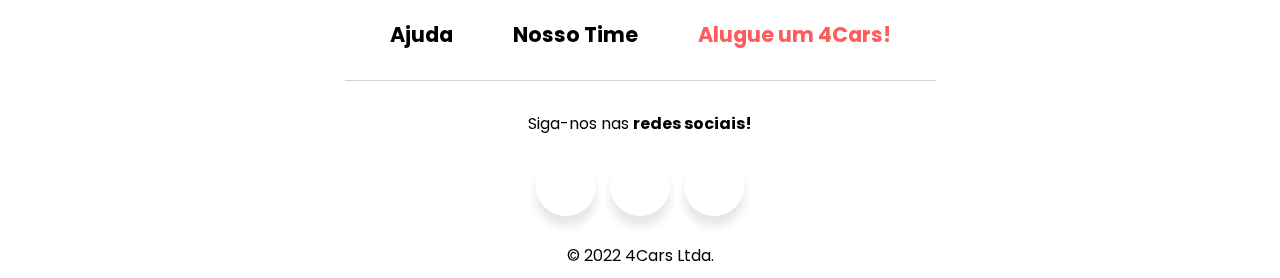
==== commit b0e80adc: "Merge pull request #21 from future4code/joaovitor-pagina-de-ajuda-final" ====
--- a/skeleton/index.html
+++ b/skeleton/index.html
@@ -75,7 +75,7 @@
                     <p class="a4cartem"> A 4CAR tem pra você!</p>
                 </div>
 
-                <div classe="textoPorque">Por que contar com a <span style="color:#ff5c5c; font-weight: 700;"> 4CAR?
+                <div class="textoPorque">Por que contar com a <span style="color:#ff5c5c; font-weight: 700;"> 4CAR?
                     </span>
                 </div>
                 <br>
@@ -125,7 +125,10 @@
             <p class="textovel">Temos carros tanto de linhas premium
                 como de linhas populares</p>
         </div>
-        <div class="botaoz"><a href="#planos" class="botaoSecund">Quero escolher meu 4CAR</a></div>
+        <div class="botaoz">
+            <a href="aluguel.html" class="botaoSecund">Quero escolher meu 4CAR</a>
+        </div>
+
         </div>
 
         </div>
--- a/skeleton/style.css
+++ b/skeleton/style.css
@@ -15,8 +15,6 @@
 main {
     display: flex;
     flex-direction: column;
-    align-items: center;
-    justify-content: center;
 }
 
 /* RODAPÉ */
@@ -32,12 +30,18 @@
     width: 100%;
     border-top: 1rem solid #ff5c5c;
 }
+
 #logo-rodape {
     width: 200px;
     margin: 10px;
 }
 
+#logo-rodape:hover {
+    opacity: 0.7;
+}
+
 .menu-rodape {
+    display: flex;
     margin: 20px;
     border-top: 1px solid rgb(102, 102, 102, 0.3);
     border-bottom: 1px solid rgb(102, 102, 102, 0.3);
@@ -47,7 +51,7 @@
 .menu-rodape a {
     text-decoration: none;
     color: black;
-    padding: 30px;
+    padding: 15px 30px;
     font-size: 1.3rem;
 }
 
@@ -70,10 +74,12 @@
 .redes {
     margin: 10px;
 }
-.redes a{
+
+.redes a {
     text-decoration: none;
 }
-.redes .btn{
+
+.redes .btn {
     display: inline-block;
     height: 60px;
     width: 60px;
@@ -85,10 +91,12 @@
     box-shadow: 0px 10px 10px rgba(0, 0, 0, 0.1);
     transition: all 0.3s ease-out;
 }
-.redes .btn:hover{
+
+.redes .btn:hover {
     width: 200px;
 }
-.redes .btn .icon{
+
+.redes .btn .icon {
     display: inline-block;
     height: 60px;
     width: 60px;
@@ -99,39 +107,46 @@
     color: black;
     transition: all 0.3s ease-out;
 }
-.instagram:hover .icon{
+
+.instagram:hover .icon {
     background: #e1306c;
 }
-.facebook:hover .icon{
+
+.facebook:hover .icon {
     background: #4267B2;
 }
-.twitter:hover .icon{
+
+.twitter:hover .icon {
     background: #00acee;
 }
 
-.redes .btn .icon i{
+.redes .btn .icon i {
     font-size: 20px;
     line-height: 60px;
     transition: all 0.3s ease-out;
 }
-.redes .btn:hover .icon i{
+
+.redes .btn:hover .icon i {
     color: #fff;
 }
 
-.redes .btn span{
+.redes .btn span {
     font-size: 20px;
     font-weight: 500;
     line-height: 60px;
     margin-left: 10px;
     transition: all 0.5s ease-out;
 }
-.instagram:hover span{
+
+.instagram:hover span {
     color: #e1306c;
 }
-.facebook:hover span{
+
+.facebook:hover span {
     color: #4267B2;
 }
-.twitter:hover span{
+
+.twitter:hover span {
     color: #00acee;
 }
 
@@ -149,7 +164,7 @@
     opacity: 0.7;
 }
 
-#logo-header > img {
+#logo-header>img {
     width: 200px;
     margin: 5px 0px;
 }
@@ -178,11 +193,11 @@
     transition: all 0.4s;
 }
 
-#alugue-header { 
+#alugue-header {
     display: flex;
     text-align: center;
     background: #ff5c5c;
-    text-decoration: none; 
+    text-decoration: none;
     transition: all 0.4s;
     border-radius: 15px;
     padding: 10px;
@@ -196,7 +211,6 @@
 
 #alugue-header:hover {
     background: black;
-    border-radius: 0px;
     transition: all 0.7s;
 }
 
@@ -218,74 +232,93 @@
 
 @media (max-width: 800px) {
 
-#menu-header {
-    display: none;
-}    
-
-.checkbtn {
-    display: block;
-}
-
-#list {
-    display: flex;
-    flex-direction: column;
-    align-items: center;
-    justify-content: space-evenly;
-    width: 100%;
-    height: 90vh;
-    transform: translateY(-200%);
-    transition: all 0.5s;
-    background: whitesmoke;
-    box-shadow: 0 4px 8px 0 rgb(83, 82, 82);
-    margin-bottom:-90vh;
-}
-
-#button-header-arrow {
-    margin-right: 0px;
-    border-bottom: solid gray 1px;
-    padding: 0px 100px 25px 100px;
-
-}
-
-#alugue-header {
-    padding: 25px;
-}
-
-
-#check:checked ~ #list{
-    transform: translateY(0%);
-    margin-bottom: 0;
-  }
-
-}
+    #menu-header {
+        display: none;
+    }
+
+    .checkbtn {
+        display: block;
+    }
+
+    #list {
+        display: flex;
+        flex-direction: column;
+        align-items: center;
+        justify-content: space-evenly;
+        width: 100%;
+        height: 90vh;
+        transform: translateY(-200%);
+        transition: all 0.5s;
+        background: whitesmoke;
+        box-shadow: 0 4px 8px 0 rgb(83, 82, 82);
+        margin-bottom: -90vh;
+        overflow: hidden;
+    }
+
+    #button-header-arrow {
+        margin-right: 0px;
+        border-bottom: solid gray 1px;
+        padding: 0px 100px 25px 100px;
+
+    }
+
+    #alugue-header {
+        padding: 25px;
+    }
+
+
+    #check:checked~#list {
+        transform: translateY(0%);
+        margin-bottom: 0;
+    }
+
+    .menu-rodape {
+        flex-direction: column;
+        align-items: center;
+    }
+
+}
+
 
 /* PÁGINA DE AJUDA */
 
+.main-ajuda {
+    align-items: center;
+    justify-content: center;
+}
+
 #secao-texto-pagina-ajuda {
     display: flex;
     max-width: 600px;
     align-items: center;
     justify-content: center;
-    margin: 50px 0px;
-}
+    margin: 100px 0px;
+    text-align: justify;
+}
+
 .titulo-ajuda {
     font-size: 2.5rem;
     font-weight: 600;
     text-align: center;
 }
+
 #secao-duvidas-frequentes {
     display: flex;
     flex-direction: column;
     background-color: #ff5c5c;
+    width: 100%;
+    align-items: center;
+    justify-content: center;
+    padding-bottom: 75px;
+    text-align: justify;
+}
+
+.titulo-ajuda-branco {
+    font-size: 2.5rem;
+    font-weight: 600;
+    text-align: center;
     color: #fff;
-    width: 100%;
-    align-items: center;
-    justify-content: center;
-    margin: 50px 0px;
-}
-.titulo-menor-ajuda {
-    font-size: 2rem;
-    text-align: center;
+    padding: 50px 0px;
 }
 
 #secao-formulario-ajuda {
@@ -294,76 +327,264 @@
     width: 100%;
     align-items: center;
     justify-content: center;
-    margin: 50px 0px;
-}
+    margin: 100px 0px;
+}
+
 .frase-ajuda {
     max-width: 420px;
     text-align: center;
     margin: 20px 0px;
 }
+
 .formulario {
-    max-width: 650px;
-    padding: 50px;
+    width: 650px;
     border-radius: 10px;
     margin: auto;
-    background-color: rgb(102, 102, 102, 0.3);
-}
+    background-color: #eeeded;
+}
+
+.request-form {
+    padding: 5vh 5vw;
+}
+
+.campo {
+    margin-top: 25px;
+}
+
+.campo label {
+    display: block;
+    margin-bottom: 5px;
+    font-weight: 700;
+    font-size: 0.875rem;
+}
+.campo input {
+    border: 1px solid gray;
+    width: 100%;
+    padding: 10px;
+    border-radius: 8px;
+}
+.campo textarea {
+    border: 1px solid gray;
+    resize: vertical;
+    padding: 10px;
+    border-radius: 8px;
+    width: 100%;
+}
+#div-botao {
+    text-align: center;
+}
+.botao {
+    cursor: pointer;
+    background-color: #ff5c5c;
+    border: 0;
+    border-radius: 100px;
+    color: #fff;
+    font-size: 1.2rem;
+    font-weight: 400;
+    margin-top: 25px;
+    height: 50px;
+    line-height: 2.72;
+    padding: 0 2em;
+}
+.botao:hover {
+    color: #ff5c5c;
+    background-color: #fff;
+    border: 1px solid #ff5c5c;
+}
+
+#lista-de-perguntas {
+    display: flex;
+    flex-direction: column;
+    border: 1px solid gray;
+    border-radius: 10px;
+    background-color: #fff;
+    width: 650px;
+}
+
+.item1-lista, .item2-lista {
+    display: flex;
+    align-items: center;
+    justify-content: space-between;
+    border-bottom: 2px solid rgb(128, 128, 128, 0.5);
+    padding: 10px;
+    border-radius: 10px;
+}
+.ultimo-item-lista {
+    display: flex;
+    align-items: center;
+    justify-content: space-between;
+    padding: 10px;
+    border-bottom: 2px solid rgb(128, 128, 128, 0.5);
+    border-radius: 10px;
+}
+
+.texto-escondido1, .texto-escondido2, .texto-escondido3 {
+    display: none;
+}
+#clicar1:checked ~ .texto-escondido1{
+    display: inline-block;
+    border-bottom: 1px solid rgb(128, 128, 128, 0.5);
+    padding: 10px;
+    width: 650px;
+}
+#clicar2:checked ~ .texto-escondido2{
+    display: block;
+    border-bottom: 1px solid rgb(128, 128, 128, 0.5);
+    padding: 10px;
+    width: 650px;
+}
+
+#clicar3:checked ~ .texto-escondido3{
+    display: block;
+    border-bottom: 1px solid rgb(128, 128, 128, 0.5);
+    padding: 10px;
+    width: 650px;
+}
+
+.botao-clicar1, .botao-clicar2, .botao-clicar3 {
+    cursor: pointer;
+}
+
+.botao-clicar1, .botao-clicar2, .botao-clicar3 i {
+    font-size: 1.5rem;
+    color: #ff5c5c;
+}
+
+#clicar1, #clicar2, #clicar3 {
+    display: none;
+}
+
+.escondido {
+    display: flex;
+    overflow-wrap: break-word;
+    word-wrap: break-word;
+    hyphens: auto;
+}
+
+.pergunta {
+    display: flex;
+    overflow-wrap: break-word;
+    word-wrap: break-word;
+    hyphens: auto;
+}
+
+.pergunta span {
+    display: block;
+    width: 570px;
+}
+
+@media (max-width: 800px){
+    #secao-texto-pagina-ajuda {
+        max-width: 300px;
+        margin: 70px 0px;
+    }
+    #secao-duvidas-frequentes {
+        padding-bottom: 50px;
+    }  
+    #secao-formulario-ajuda {
+        margin: 70px 0px;
+    }
+    .frase-ajuda {
+        max-width: 300px;
+    }
+    .formulario {
+        width: 300px;
+    }
+    #lista-de-perguntas {
+        width: 300px;
+    }
+    #clicar1:checked ~ .texto-escondido1{
+        width: 300px;
+    }
+    #clicar2:checked ~ .texto-escondido2{
+        width: 300px;
+    }
+    #clicar3:checked ~ .texto-escondido3{
+        width: 300px;
+    }
+    .pergunta span {
+        width: 250px;
+    }
+    .titulo-ajuda {
+        font-size: 1.8rem;
+    }
+    .titulo-ajuda-branco {
+        font-size: 1.8rem;
+        max-width: 300px;
+    }
+    .campo label {
+        margin-bottom: 5px;
+        font-weight: 700;
+        font-size: 0.875rem;
+    }
+    .botao {
+        border-radius: 100px;
+        font-size: 1rem;
+        font-weight: 400;
+        margin-top: 25px;
+        height: 50px;
+        line-height: 2.72;
+        padding: 0 2em;
+    }
+}
+
 /* CONTEUDO DA PÁGINA 'nosso-time' */
 
-.imagemBanner img{
+.imagemBanner img {
     display: flex;
     width: 100%;
     height: 400px;
 }
 
-.cabec1{
+.cabec1 {
     display: flex;
     padding: 70px;
     color: #ff5c5c;
     font-size: 35px;
 }
 
-.cabec2{
+.cabec2 {
     display: flex;
     padding: 120px;
 }
 
-.container{
+.container {
     align-items: center;
     height: 60vh;
     display: flex;
     justify-content: space-between;
 }
 
-.fotoNei{
+.fotoNei {
     float: left;
     width: 750px;
     align-items: center;
     justify-content: center;
 }
 
-.fotojoao{
+.fotojoao {
     float: right;
     width: 750px;
     align-items: center;
     justify-content: center;
 }
-.fotoRafa{
+
+.fotoRafa {
     float: left;
     width: 750px;
     align-items: center;
     justify-content: center;
 }
 
-.dadosDaGalera{
+.dadosDaGalera {
     margin-bottom: 200px;
     padding: 20px 10px 40px 30px;
     height: 35vh;
-    background-color:#ff5c5c;
+    background-color: #ff5c5c;
     border-radius: 8px;
 }
 
-.dadosDaGalera img{
+.dadosDaGalera img {
     padding-top: 5px;
     align-items: center;
     justify-content: center;
@@ -371,6 +592,7 @@
     border-radius: 90%;
     transition: 1s;
 }
+
 a.cargos {
     padding-top: 10px;
     margin-left: 120px;
@@ -378,10 +600,10 @@
     text-decoration: none;
     padding: 0 20px;
     color: white;
-    cursor:default;
-}
-
-a.cargos:after{
+    cursor: default;
+}
+
+a.cargos:after {
     content: "";
     position: absolute;
     background-color: white;
@@ -392,33 +614,35 @@
     transition: 0.5s;
 }
 
-    a.cargosjoao {
-        padding-top: 10px;
-        margin-left: 120px;
-        position: relative;
-        text-decoration: none;
-        padding: 0 20px;
-        color: white;
-        cursor:default;
-    }
-    
-    a.cargosjoao:after{
-        content: "";
-        position: absolute;
-        background-color: white;
-        height: 2px;
-        width: 0%;
-        left: 20px;
-        bottom: -10px;
-        transition: 0.5s;
-}
-a.cargos:hover:after{
+a.cargosjoao {
+    padding-top: 10px;
+    margin-left: 120px;
+    position: relative;
+    text-decoration: none;
+    padding: 0 20px;
+    color: white;
+    cursor: default;
+}
+
+a.cargosjoao:after {
+    content: "";
+    position: absolute;
+    background-color: white;
+    height: 2px;
+    width: 0%;
+    left: 20px;
+    bottom: -10px;
+    transition: 0.5s;
+}
+
+a.cargos:hover:after {
     width: 80%;
 }
 
-    a.cargosjoao:hover:after{
-        width: 80%;
-}
+a.cargosjoao:hover:after {
+    width: 80%;
+}
+
 @media (max-width: 800px) {
     .imagemBanner img {
         margin-left: 0px;
@@ -459,14 +683,15 @@
         margin-left: -320px;
         margin-right: -120px;
     }
-    .dadosDaGalera .textojoao{
-            text-align: justify;
-            font-size: 10px;
-            flex-wrap: wrap;
-            margin-left: -30px;
-            margin-right: -380px;
-        }
-    
+
+    .dadosDaGalera .textojoao {
+        text-align: justify;
+        font-size: 10px;
+        flex-wrap: wrap;
+        margin-left: -30px;
+        margin-right: -380px;
+    }
+
 
     a.cargos {
         margin-left: 200px;
@@ -484,10 +709,11 @@
         white-space: nowrap;
     }
 
-    img.fotojoao{
+    img.fotojoao {
         width: 30%;
     }
-    p.textojoao{
+
+    p.textojoao {
         left: 0;
         margin-left: -35px;
         margin-right: -360px;
@@ -502,25 +728,22 @@
 
 .containerIndex {
     display: flex;
-    width: 100vw;
+    width: 100%;
     flex-direction: column;
     padding-top: 90px;
     align-items: center;
     justify-content: center;
-    padding-bottom: 150px;
-}
-
-.logoIndex {
-    display: flex;
-    width: 100vw;
-    flex-direction: column;
-    align-items: center;
-    justify-items: center;
+    padding-bottom: 50px;
+}
+
+.logoIndex img {
+    width: 300px;
+    text-align: center;
 }
 
 .indexLogo {
     display: flex;
-    width: 100vw;
+    width: 100%;
     justify-content: center;
     flex-direction: row;
     margin-left: 50px;
@@ -554,7 +777,7 @@
     display: flex;
     flex-direction: column;
     border: 4px #ff5c5c solid;
-    background-color:rgba(150, 150, 150, 0.299);
+    background-color: rgba(150, 150, 150, 0.299);
     border-radius: 40px;
     width: 90vw;
     height: 270px;
@@ -563,8 +786,6 @@
 }
 
 .textoPorque {
-    display: flex;
-    flex-direction: row;
     font-size: 26px;
     font-weight: 500;
     text-align: center;
@@ -585,17 +806,16 @@
     display: flex;
     padding-left: 50px;
 }
-.botaoz{
-    display: flex;
-    justify-content: center;
-    align-items: center;
+
+.botaoz {
+    display: flex;
+    justify-content: center;
+    align-items: center;
+}
+
+.botaoSecund {
     margin-top: 0px;
-    margin-bottom: 0px;
-
-}
-.botaoSecund{
-    margin-top: 0px;
-    margin-bottom: 70px;
+    margin-bottom: 50px;
     text-decoration: none;
     width: 300px;
     max-width: 300px;
@@ -610,82 +830,238 @@
     font-weight: 900;
     text-align: center;
 }
-.botaoSecund:hover{
+
+.botaoSecund:hover {
     border: 4px solid black;
     transition: all 0.4s;
     color: white;
     background-color: black;
 }
-a .botaoSecund{
+
+a .botaoSecund {
 
     margin-top: 0px;
     margin-bottom: 20px;
 }
 
-
-.responsivo{
+.responsivo {
     display: none;
 }
-.containerResp{
+
+.containerResp {
     display: none;
 }
-.velocidade{
+
+.velocidade {
     display: none;
 }
 
 
-@media screen and (max-width: 580px)
-{
+@media screen and (max-width: 580px) {
     .textoIndex {
         display: none;
         font-size: 9px;
     }
+
     .textoEIcone {
         display: none;
         margin-left: -240px;
         font-size: 9px;
     }
-    .textoEIcone img{
+
+    .textoEIcone img {
         display: none;
         width: 2%;
         left: -270px;
     }
-    .fotoIndex>img{
+
+    .fotoIndex>img {
         display: none;
         margin-left: 10px;
         width: 30%;
         height: 30%;
     }
-    .textoIndex{
+
+    .textoIndex {
         display: none;
         height: 30vh;
     }
-    .velocidade{
+
+    .velocidade {
         display: flex;
         border-radius: 8px;
-        border:2px black solid;
+        border: 2px black solid;
         flex-direction: column;
-        width: 100vw;
+        width: 100%;
         margin-bottom: 50px;
     }
-    .containerResp{
+
+    .containerResp {
         margin-top: -100px;
         align-items: center;
         justify-content: center;
         display: flex;
     }
-    .containerResp img{
+
+    .containerResp img {
         padding-top: -70px;
         width: 110%;
         height: 120%;
         padding-bottom: 50px;
     }
-    .indexLogo img{
+
+    .indexLogo img {
         display: flex;
         margin-left: -30px;
         width: 120vw;
     }
-    .textovel{
+
+    .textovel {
         margin-left: 20px;
     }
+}
+
+/* ALUGUEL */
+
+#main-container {
+    display: flex;
+}
+
+#section-pop {
+    display: flex;
+    flex-direction: column;
+    align-items: center;
+    margin-top: 15px;
+}
+
+#section-prem {
+    display: flex;
+    flex-direction: column;
+    align-items: center;
+    background: whitesmoke;
+}
+
+#section-71 {
+    display: flex;
+    flex-direction: column;
+    align-items: center;
+}
+
+.section-71-pq {
+    margin-top: 50px;
+    margin-bottom: 50px;
+}
+
+.section-71-mds {
+    margin-bottom: 100px;
+}
+
+.logo-aluguel {
+    width: 250px;
+}
+
+.span-aluguel {
+    font-size: 25px;
+}
+
+.gallery {
+    display: flex;
+    flex-wrap: wrap;
+    justify-content: center;
+    margin: 50px;
+
+}
+
+.card {
+    box-shadow: 0 4px 8px 0 rgba(0, 0, 0, 0.2);
+    width: 340px;
+    margin-left: 15px;
+    margin-bottom: 15px;
+    text-align: center;
+    position: relative;
+    background-color: #fff;
+}
+
+.card h1 {
+    margin-top: 15px;
+}
+
+.preco {
+    color: rgb(245, 0, 0);
+    font-size: 22px;
+    margin-bottom: 25px;
+    text-align: left;
+    margin-left: 10px;
+
+}
+
+.card button {
+    border: none;
+    outline: 0;
+    padding: 8px;
+    color: white;
+    background-color: #000;
+    text-align: center;
+    cursor: pointer;
+    width: 90%;
+    font-size: 18px;
+    border-radius: 50px;
+    margin-bottom: 15px;
+}
+
+.card button:hover,
+button:active {
+    opacity: 0.7;
+}
+
+.card img {
+    width: 100%;
+    margin-bottom: 25px;
+}
+
+.span-preco {
+    font-size: 14px;
+    color: darkgrey;
+}
+
+.checklist {
+    display: flex;
+    justify-content: space-around;
+    background-color: #f6f8f9;
+    border-radius: 12px;
+    padding: 8px;
+    flex-wrap: wrap;
+}
+
+.div-checklist {
+    display: flex;
+    align-items: center;
+    font-size: 12px;
+}
+
+.div-checklist i {
+    margin-right: 10px;
+}
+
+.bold {
+    font-weight: 100;
+}
+
+@media (max-width: 800px) {
+
+    .card {
+        margin-left: 0px;
+    }
+
+}
+
+
+@media (max-width: 1150px) {
+    .section-71-mds {
+        display: none;
+    }
+
+    .section-71-pq {
+        display: none;
+    }
 }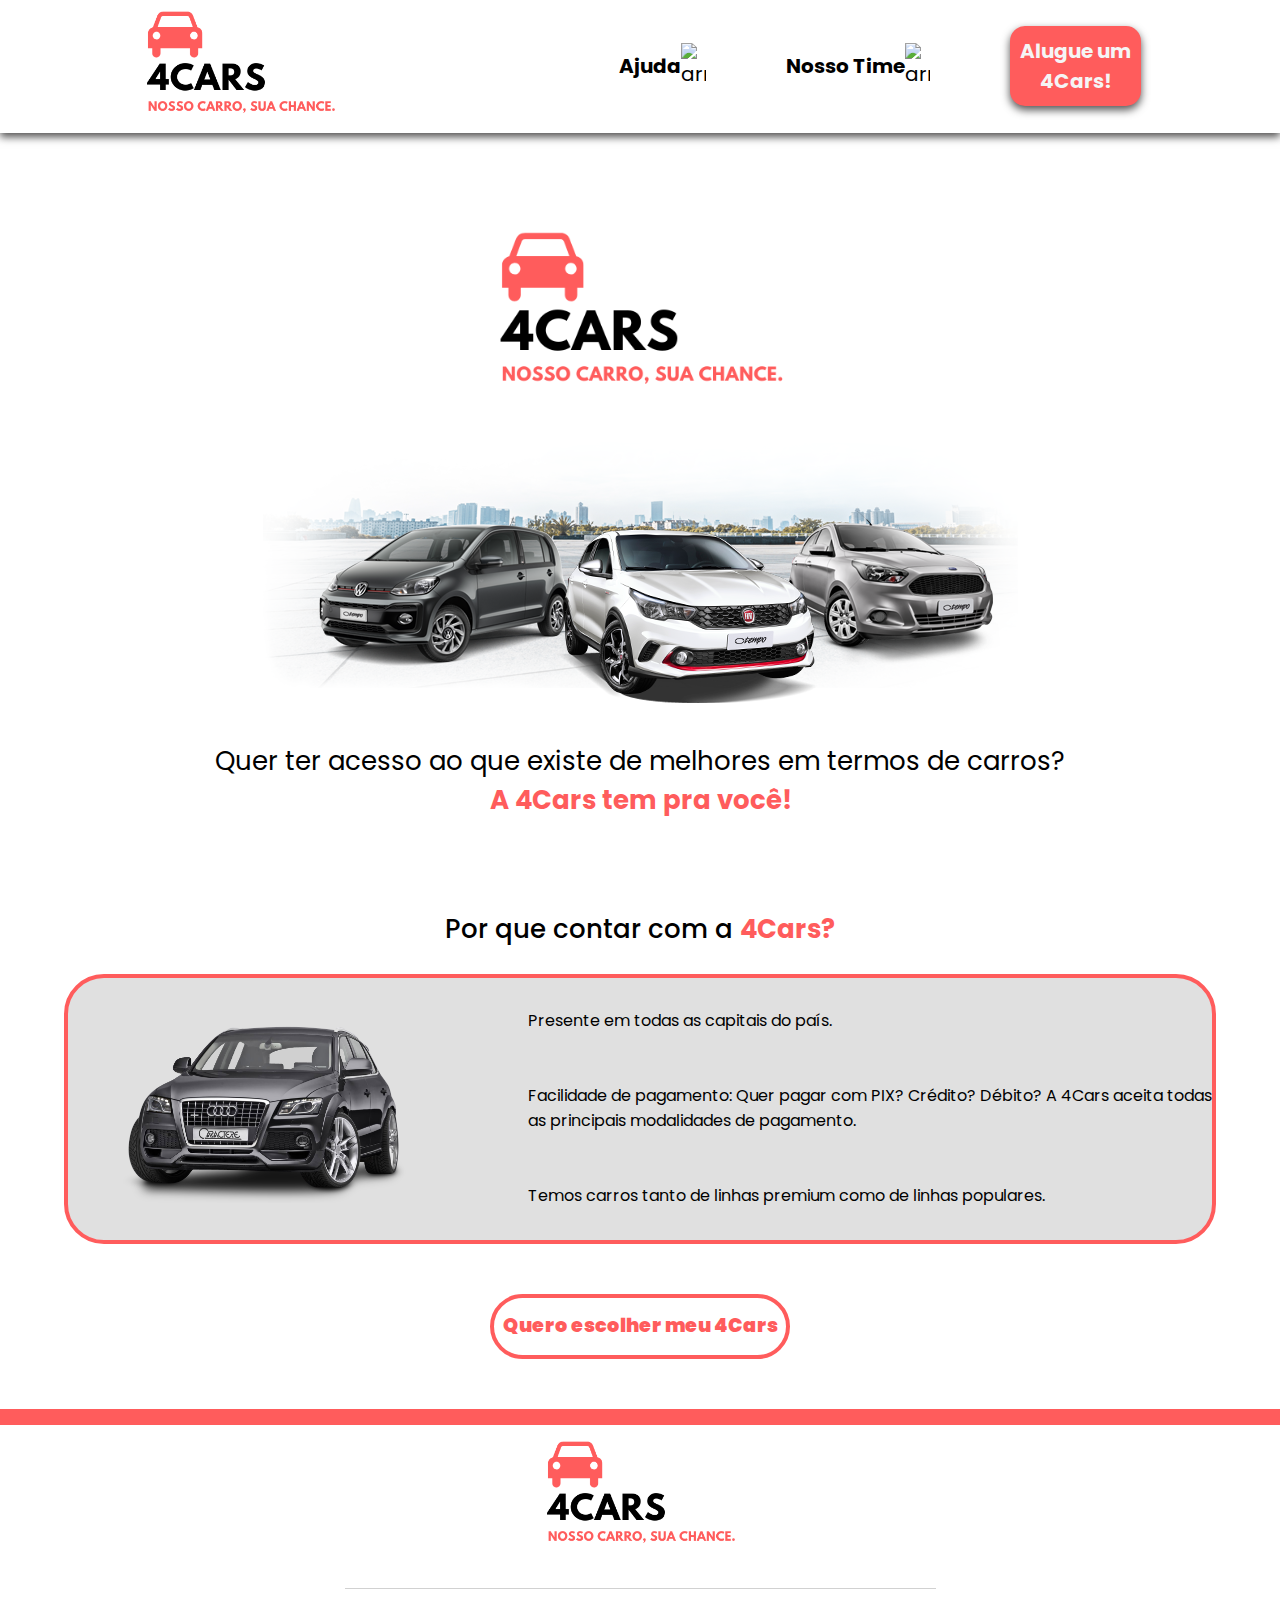
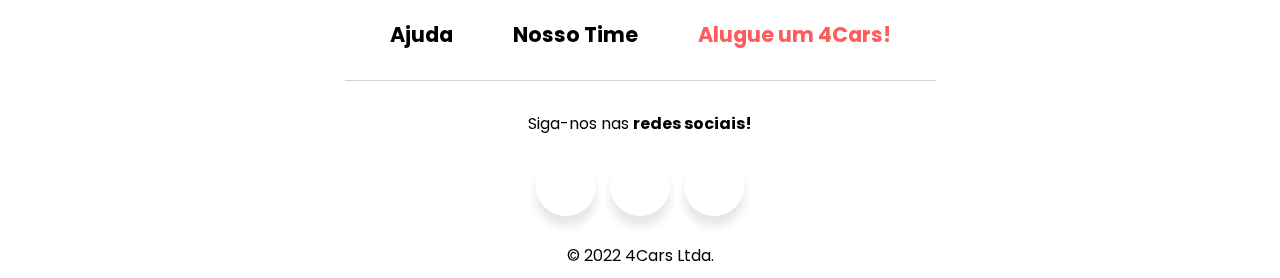
==== commit 312f0d93: "Página final" ====
--- a/skeleton/index.html
+++ b/skeleton/index.html
@@ -35,7 +35,7 @@
             </a>
 
             <a id="alugue-header" href="aluguel.html">
-                <span><b>Alugue um<br>4Cars !</b></span>
+                <span><b>Alugue um<br>4Cars!</b></span>
             </a>
 
         </nav>
@@ -58,115 +58,124 @@
                 <img src="./img/Seta.png" alt="arrow">
             </a></li>
         <li> <a id="alugue-header" href="aluguel.html">
-                <span><b>Alugue um<br>4Cars !</b></span>
+                <span><b>Alugue um<br>4Cars!</b></span>
             </a></li>
     </ul>
+
     <main>
-
-        <main>
-            <!-- banner De Abertura -->
-            <div class="containerIndex">
-                <div class="logoIndex"><img src="img/logo4cars.PNG" alt=""></div>
-                <div class="indexLogo"><img src="img/SeekPng.com_carros-png_2061838 (1).png" alt=""></div>
+        <!-- banner De Abertura -->
+        <div class="containerIndex">
+            <div class="logoIndex"><img src="img/logo4cars.PNG" alt=""></div>
+            <div class="indexLogo"><img src="img/SeekPng.com_carros-png_2061838 (1).png" alt=""></div>
 
 
-                <!-- banner De Abertura -->
-                <div class="mensagembanner">Quer ter acesso ao que existe de melhores em termos de carros? <br>
-                    <p class="a4cartem"> A 4CAR tem pra você!</p>
-                </div>
+            <!-- banner De Abertura -->
+            <div class="mensagembanner">Quer ter acesso ao que existe de melhores em termos de carros? <br>
+                <p class="a4cartem"> A 4Cars tem pra você!</p>
+            </div>
 
-                <div class="textoPorque">Por que contar com a <span style="color:#ff5c5c; font-weight: 700;"> 4CAR?
-                    </span>
-                </div>
-                <br>
-                <div class="fotoIndex"><img src="img/Car-PNG-HD.png" alt="">
+            <div class="textoPorque">Por que contar com a <span style="color:#ff5c5c; font-weight: 700;"> 4Cars?
+                </span>
+            </div>
+            <br>
+            <div class="fotoIndex"><img src="img/Car-PNG-HD.png" alt="">
 
 
-                    <div class="textoIndex">
-                        <div class="textoEIcone"><ion-icon name="speedometer-outline" style="color: #ff5c5c; padding-right: 20px; padding-left: 20px; font-size: 28px;"></ion-icon>Presente em todas as capitais do
-                            país</div>
-                        <br>
-                        <br>
-                        <div class="textoEIcone"><ion-icon name="card-outline" style="color:#ff5c5c; padding-right: 20px; padding-left: 20px; font-size: 38px;"></ion-icon> Facilidade de pagamento: Quer pagar
-                            com PIX? Crédito? Débito? A 4Car aceita todas as principais
-                            modalidades de
-                            pagamento </div>
-                        <br><br>
-                        <div class="textoEIcone"><ion-icon name="car-sport-outline" style="color:#ff5c5c; padding-right: 20px; padding-left: 20px; font-size: 33px;"></ion-icon>Temos carros tanto de linhas premium
-                            como de linhas populares</div>
+                <div class="textoIndex">
+                    <div class="textoEIcone">
+                        <ion-icon name="speedometer-outline"
+                            style="color: #ff5c5c; padding-right: 20px; padding-left: 20px; font-size: 28px;">
+                        </ion-icon>Presente em todas as capitais do
+                        país.
+                    </div>
+                    <br>
+                    <br>
+                    <div class="textoEIcone">
+                        <ion-icon name="card-outline"
+                            style="color:#ff5c5c; padding-right: 20px; padding-left: 20px; font-size: 38px;"></ion-icon>
+                        Facilidade de pagamento: Quer pagar
+                        com PIX? Crédito? Débito? A 4Cars aceita todas as principais modalidades de pagamento.
+                    </div>
+                    <br><br>
+                    <div class="textoEIcone">
+                        <ion-icon name="car-sport-outline"
+                            style="color:#ff5c5c; padding-right: 20px; padding-left: 20px; font-size: 33px;"></ion-icon>
+                        Temos carros tanto de linhas premium
+                        como de linhas populares.
                     </div>
                 </div>
             </div>
+        </div>
 
-        </main>
+    </main>
 
-        <!-- RESPONSIVO -->
-        <div class="containerResp"><img src="img/pngegg.png" alt=""></div>
+    <!-- RESPONSIVO -->
+    <div id="container-wrap">
+        <div class="containerResp">
+            <img src="img/pngegg.png" alt="">
+        </div>
 
         <div class="velocidade">
-            <h2 style="color: #ff5c5c">
-                <ion-icon name="speedometer-outline" style="padding-right: 20px; padding-left: 20px"></ion-icon>
-                Praticidade
-            </h2>
+            <div class="texto-e-icone-responsivo">
+                <ion-icon name="speedometer-outline"></ion-icon>
+                <h2>Praticidade</h2>
+            </div>
             <p class="textovel">Presente em todas as capitais do país</p>
         </div>
         <div class="velocidade">
-            <h2 style="color: #ff5c5c">
-                <ion-icon name="card-outline" style="padding-right: 20px; padding-left: 20px"></ion-icon>Pagamento
-            </h2>
-            <p class="textovel">Facilidade de pagamento: Quer pagar
-                com PIX? Crédito? Débito? A 4Car aceita os principais meios de pagamentos nacionais</p>
+            <div class="texto-e-icone-responsivo">
+                <ion-icon name="card-outline"></ion-icon>
+                <h2>Pagamento</h2>
+            </div>
+            <p class="textovel">Facilidade de pagamento: Quer pagar com PIX? Crédito? Débito? A 4Cars aceita os
+                principais meios de pagamentos nacionais</p>
         </div>
         <div class="velocidade">
-            <h2 style="color: #ff5c5c">
-                <ion-icon name="car-sport-outline" style="padding-right: 20px; padding-left: 20px"></ion-icon>
-                Diversidade
-            </h2>
-            <p class="textovel">Temos carros tanto de linhas premium
-                como de linhas populares</p>
+            <div class="texto-e-icone-responsivo">
+                <ion-icon name="car-sport-outline"></ion-icon>
+                <h2>Diversidade</h2>
+            </div>
+            <p class="textovel">Temos carros tanto de linhas premium como de linhas populares</p>
         </div>
         <div class="botaoz">
-            <a href="aluguel.html" class="botaoSecund">Quero escolher meu 4CAR</a>
+            <a href="aluguel.html" class="botaoSecund">Quero escolher meu 4Cars</a>
         </div>
 
+    </div>
+
+    <!-- RODAPÉ -->
+    <footer>
+        <a href="index.html">
+            <img id="logo-rodape" src="img/logo4cars.PNG" alt="LOGO">
+        </a>
+        <nav class="menu-rodape">
+            <a href="ajuda.html"><b>Ajuda</b></a>
+            <a href="nosso-time.html"><b>Nosso Time</b></a>
+            <a href="aluguel.html" id="botao-alugue"><b>Alugue um 4Cars!</b></a>
+        </nav>
+        <p class="paragrafo-rodape">Siga-nos nas <b>redes sociais!</b></p>
+        <div class="redes">
+            <a href="https://www.instagram.com/" target="_blank" class="btn instagram">
+                <div class="icon">
+                    <i class="fab fa-instagram"></i>
+                </div>
+                <span>Instagram</span>
+            </a>
+            <a href="https://www.facebook.com/" target="_blank" class="btn facebook">
+                <div class="icon">
+                    <i class="fab fa-facebook"></i>
+                </div>
+                <span>Facebook</span>
+            </a>
+            <a href="https://twitter.com/" target="_blank" class="btn twitter">
+                <div class="icon">
+                    <i class="fab fa-twitter"></i>
+                </div>
+                <span>Twitter</span>
+            </a>
         </div>
-
-        </div>
-
-
-        <!-- RODAPÉ -->
-        <footer>
-            <a href="index.html">
-                <img id="logo-rodape" src="img/logo4cars.PNG" alt="LOGO">
-            </a>
-            <nav class="menu-rodape">
-                <a href="ajuda.html"><b>Ajuda</b></a>
-                <a href="nosso-time.html"><b>Nosso Time</b></a>
-                <a href="aluguel.html" id="botao-alugue"><b>Alugue um 4Cars!</b></a>
-            </nav>
-            <p class="paragrafo-rodape">Siga-nos nas <b>redes sociais!</b></p>
-            <div class="redes">
-                <a href="https://www.instagram.com/" target="_blank" class="btn instagram">
-                    <div class="icon">
-                        <i class="fab fa-instagram"></i>
-                    </div>
-                    <span>Instagram</span>
-                </a>
-                <a href="https://www.facebook.com/" target="_blank" class="btn facebook">
-                    <div class="icon">
-                        <i class="fab fa-facebook"></i>
-                    </div>
-                    <span>Facebook</span>
-                </a>
-                <a href="https://twitter.com/" target="_blank" class="btn twitter">
-                    <div class="icon">
-                        <i class="fab fa-twitter"></i>
-                    </div>
-                    <span>Twitter</span>
-                </a>
-            </div>
-            <p class="paragrafo-rodape">&copy; 2022 4Cars Ltda.</p>
-        </footer>
+        <p class="paragrafo-rodape">&copy; 2022 4Cars Ltda.</p>
+    </footer>
 
 </body>
 
--- a/skeleton/style.css
+++ b/skeleton/style.css
@@ -512,11 +512,6 @@
         font-size: 1.8rem;
         max-width: 300px;
     }
-    .campo label {
-        margin-bottom: 5px;
-        font-weight: 700;
-        font-size: 0.875rem;
-    }
     .botao {
         border-radius: 100px;
         font-size: 1rem;
@@ -531,27 +526,26 @@
 /* CONTEUDO DA PÁGINA 'nosso-time' */
 
 .imagemBanner img {
-    display: flex;
     width: 100%;
     height: 400px;
 }
 
 .cabec1 {
-    display: flex;
-    padding: 70px;
     color: #ff5c5c;
     font-size: 35px;
+    margin: 100px 50px;
+    width: 250px;
 }
 
 .cabec2 {
-    display: flex;
-    padding: 120px;
+    text-align: justify;
+    margin: 100px 50px;
+    width: 300px;
 }
 
 .container {
-    align-items: center;
-    height: 60vh;
-    display: flex;
+    display: flex;
+    align-items: center;
     justify-content: space-between;
 }
 
@@ -577,11 +571,13 @@
 }
 
 .dadosDaGalera {
-    margin-bottom: 200px;
+    display: flex;
+    margin-bottom: 160px;
     padding: 20px 10px 40px 30px;
-    height: 35vh;
+    height: 350px;
     background-color: #ff5c5c;
     border-radius: 8px;
+    align-items: center;
 }
 
 .dadosDaGalera img {
@@ -593,57 +589,23 @@
     transition: 1s;
 }
 
-a.cargos {
-    padding-top: 10px;
-    margin-left: 120px;
-    position: relative;
-    text-decoration: none;
-    padding: 0 20px;
-    color: white;
-    cursor: default;
-}
-
-a.cargos:after {
-    content: "";
-    position: absolute;
-    background-color: white;
-    height: 2px;
-    width: 0%;
-    left: 20px;
-    bottom: -10px;
-    transition: 0.5s;
-}
-
-a.cargosjoao {
-    padding-top: 10px;
-    margin-left: 120px;
-    position: relative;
-    text-decoration: none;
-    padding: 0 20px;
-    color: white;
-    cursor: default;
-}
-
-a.cargosjoao:after {
-    content: "";
-    position: absolute;
-    background-color: white;
-    height: 2px;
-    width: 0%;
-    left: 20px;
-    bottom: -10px;
-    transition: 0.5s;
-}
-
-a.cargos:hover:after {
-    width: 80%;
-}
-
-a.cargosjoao:hover:after {
-    width: 80%;
-}
-
-@media (max-width: 800px) {
+.cargos {
+    color: #fff;
+
+}
+
+.responsNeiRafaJoao{
+    display: none;
+}
+.div-block {
+    display: flex;
+    flex-direction: column;
+    align-items: flex-start;
+    margin: 20px;
+}
+
+
+@media (max-width: 1130px) {
     .imagemBanner img {
         margin-left: 0px;
         width: 100%;
@@ -653,19 +615,15 @@
     }
 
     .container .cabec1 {
-        display: inline-flex;
         font-size: 18px;
-        margin-left: -20px;
-        width: 50%;
-        left: 0;
+        margin: 50px 25px;
+        width: 130px;
     }
 
     .container .cabec2 {
-        text-align: justify;
-        margin-left: -60px;
-        margin-right: -70px;
-        text-align: left;
         font-size: 12px;
+        margin: 50px 25px;
+        width: 200px;
     }
 
     img.fotoNei {
@@ -673,7 +631,7 @@
     }
 
     .dadosDaGalera {
-        height: 10%;
+        display: none;
     }
 
     .dadosDaGalera p {
@@ -693,7 +651,7 @@
     }
 
 
-    a.cargos {
+    .cargos {
         margin-left: 200px;
         position: absolute;
         font-size: 12px;
@@ -701,7 +659,7 @@
         white-space: nowrap;
     }
 
-    a.cargosjoao {
+    .cargosjoao {
         margin-left: 90px;
         position: absolute;
         font-size: 12px;
@@ -721,7 +679,31 @@
         text-align: justify;
         font-size: 12px;
     }
-}
+    .responsNeiRafaJoao{
+        text-align: justify;
+        padding-top: 25px;
+        padding-right: 10px;
+        display: flex;
+        background-color: #ff5c5c;
+        height: 180px;
+        margin-top: 5px;
+        font-size: 11px;
+    }
+    .responsNeiRafaJoao img{
+        width: 200px;
+        height: 125px;
+        margin-right: 20px;    
+    }
+    .tituloNome{
+        display: flex;
+        flex-direction: column;
+    }
+    #container-responsivo-dados{
+        margin-bottom: 100px;
+    }
+    
+}
+
 
 /* 
 INDEX */
@@ -746,7 +728,6 @@
     width: 100%;
     justify-content: center;
     flex-direction: row;
-    margin-left: 50px;
 }
 
 .mensagembanner {
@@ -855,9 +836,25 @@
 .velocidade {
     display: none;
 }
-
-
-@media screen and (max-width: 580px) {
+.texto-e-icone-responsivo {
+    display: flex;
+    align-items: center;
+    justify-content: center;
+    color: #ff5c5c;
+}
+
+.texto-e-icone-responsivo ion-icon {
+    margin-right: 20px;
+    font-size: 1.3rem;
+}
+#container-wrap {
+    display: flex;
+    flex-direction: column;
+    justify-content: center;
+    align-items: center;
+}
+
+@media screen and (max-width: 1150px) {
     .textoIndex {
         display: none;
         font-size: 9px;
@@ -888,11 +885,13 @@
     }
 
     .velocidade {
+        text-align: justify;
+        align-items: center;
         display: flex;
         border-radius: 8px;
         border: 2px black solid;
         flex-direction: column;
-        width: 100%;
+        width: 90%;
         margin-bottom: 50px;
     }
 
@@ -905,19 +904,17 @@
 
     .containerResp img {
         padding-top: -70px;
-        width: 110%;
+        width: 100%;
         height: 120%;
         padding-bottom: 50px;
     }
 
     .indexLogo img {
-        display: flex;
-        margin-left: -30px;
-        width: 120vw;
+        width: 100%
     }
 
     .textovel {
-        margin-left: 20px;
+        margin: 5px 15px;
     }
 }
 
@@ -949,7 +946,7 @@
 
 .section-71-pq {
     margin-top: 50px;
-    margin-bottom: 50px;
+    margin-bottom: 20px;
 }
 
 .section-71-mds {
@@ -957,7 +954,7 @@
 }
 
 .logo-aluguel {
-    width: 250px;
+    height: 150px;
 }
 
 .span-aluguel {
@@ -1054,14 +1051,120 @@
     }
 
 }
-
-
-@media (max-width: 1150px) {
-    .section-71-mds {
-        display: none;
-    }
-
+@media screen and (max-width: 1150px) {
     .section-71-pq {
-        display: none;
-    }
-}+        margin-bottom: 0;
+    }
+}
+
+/* PÁGINA CONTATO */
+
+#pagina-contato {
+    background-color: #ff5c5c;
+}
+
+#secao-formulario-contato {
+    display: flex;
+    flex-direction: column;
+    width: 100%;
+    align-items: center;
+    justify-content: center;
+    margin-bottom: 30px;
+}
+#secao-logo{
+    display: flex;
+    flex-direction: column;
+    width: 100%;
+    align-items: center;
+    justify-content: center;
+    margin-top: 30px;
+}
+
+.titulo-contato {
+    font-size: 2.5rem;
+    font-weight: 600;
+    text-align: center;
+    margin: 2vh 2vw;
+}
+
+.frase-contato {
+    text-align: center;
+    margin: 2vh 2vw 0vh 2vw;
+    font-weight: 400;
+}
+
+#logo-contato {
+    width: 300px;
+}
+
+#div-botao-contato {
+    text-align: center;
+    margin-top: 25px;
+}
+.botao-continuar {
+    cursor: pointer;
+    background-color: #ff5c5c;
+    border: 1px solid #ff5c5c;
+    border-radius: 100px;
+    color: #fff;
+    font-size: 1.2rem;
+    font-weight: 400;
+    height: 45px;
+    padding: 0 1.8em;
+    margin-left: 60px;
+}
+.botao-continuar:hover {
+    color: #ff5c5c;
+    background-color: #fff;
+}
+.botao-voltar {
+    text-decoration: none;
+    cursor: pointer;
+    color: black;
+    font-size: 1.2rem;
+    font-weight: 400;
+    height: 50px;
+    line-height: 2.72;
+}
+.botao-voltar:hover {
+    color: #ff5c5c;
+    text-decoration: underline;
+}
+
+@media (max-width: 800px) {    
+    .titulo-contato {
+        font-size: 1.8rem;
+    }
+    
+    .frase-contato {
+        font-size: 1.2rem;
+    }
+    
+    #logo-contato {
+        width: 250px;
+    }
+    
+    .botao-continuar {
+        cursor: pointer;
+        background-color: #ff5c5c;
+        border: 1px solid #ff5c5c;
+        border-radius: 100px;
+        color: #fff;
+        font-size: 1rem;
+        font-weight: 400;
+        margin-top: 25px;
+        height: 50px;
+        line-height: 2;
+        padding: 0 1.5em;
+        margin-left: 20px;
+    }
+    .botao-voltar {
+        text-decoration: none;
+        cursor: pointer;
+        color: black;
+        font-size: 1rem;
+        font-weight: 400;
+        height: 50px;
+        line-height: 2.72;
+    }
+}
